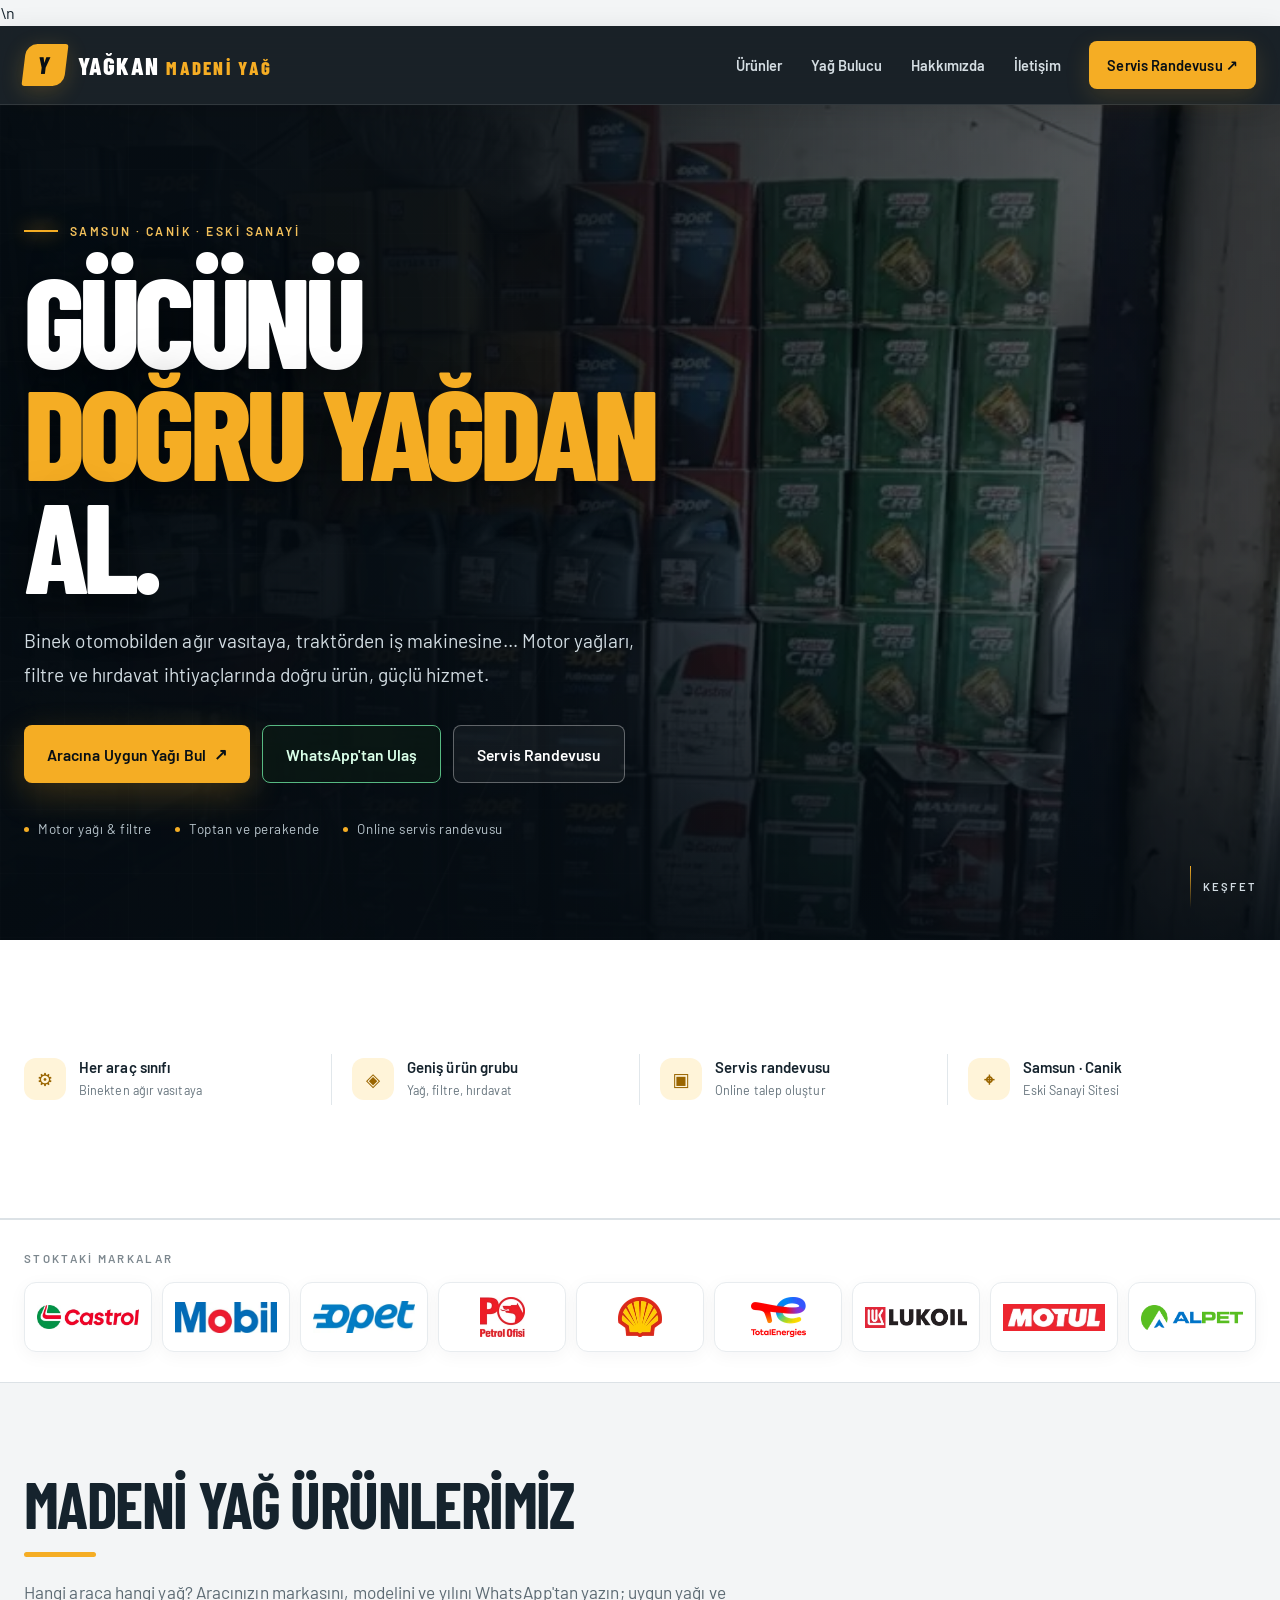
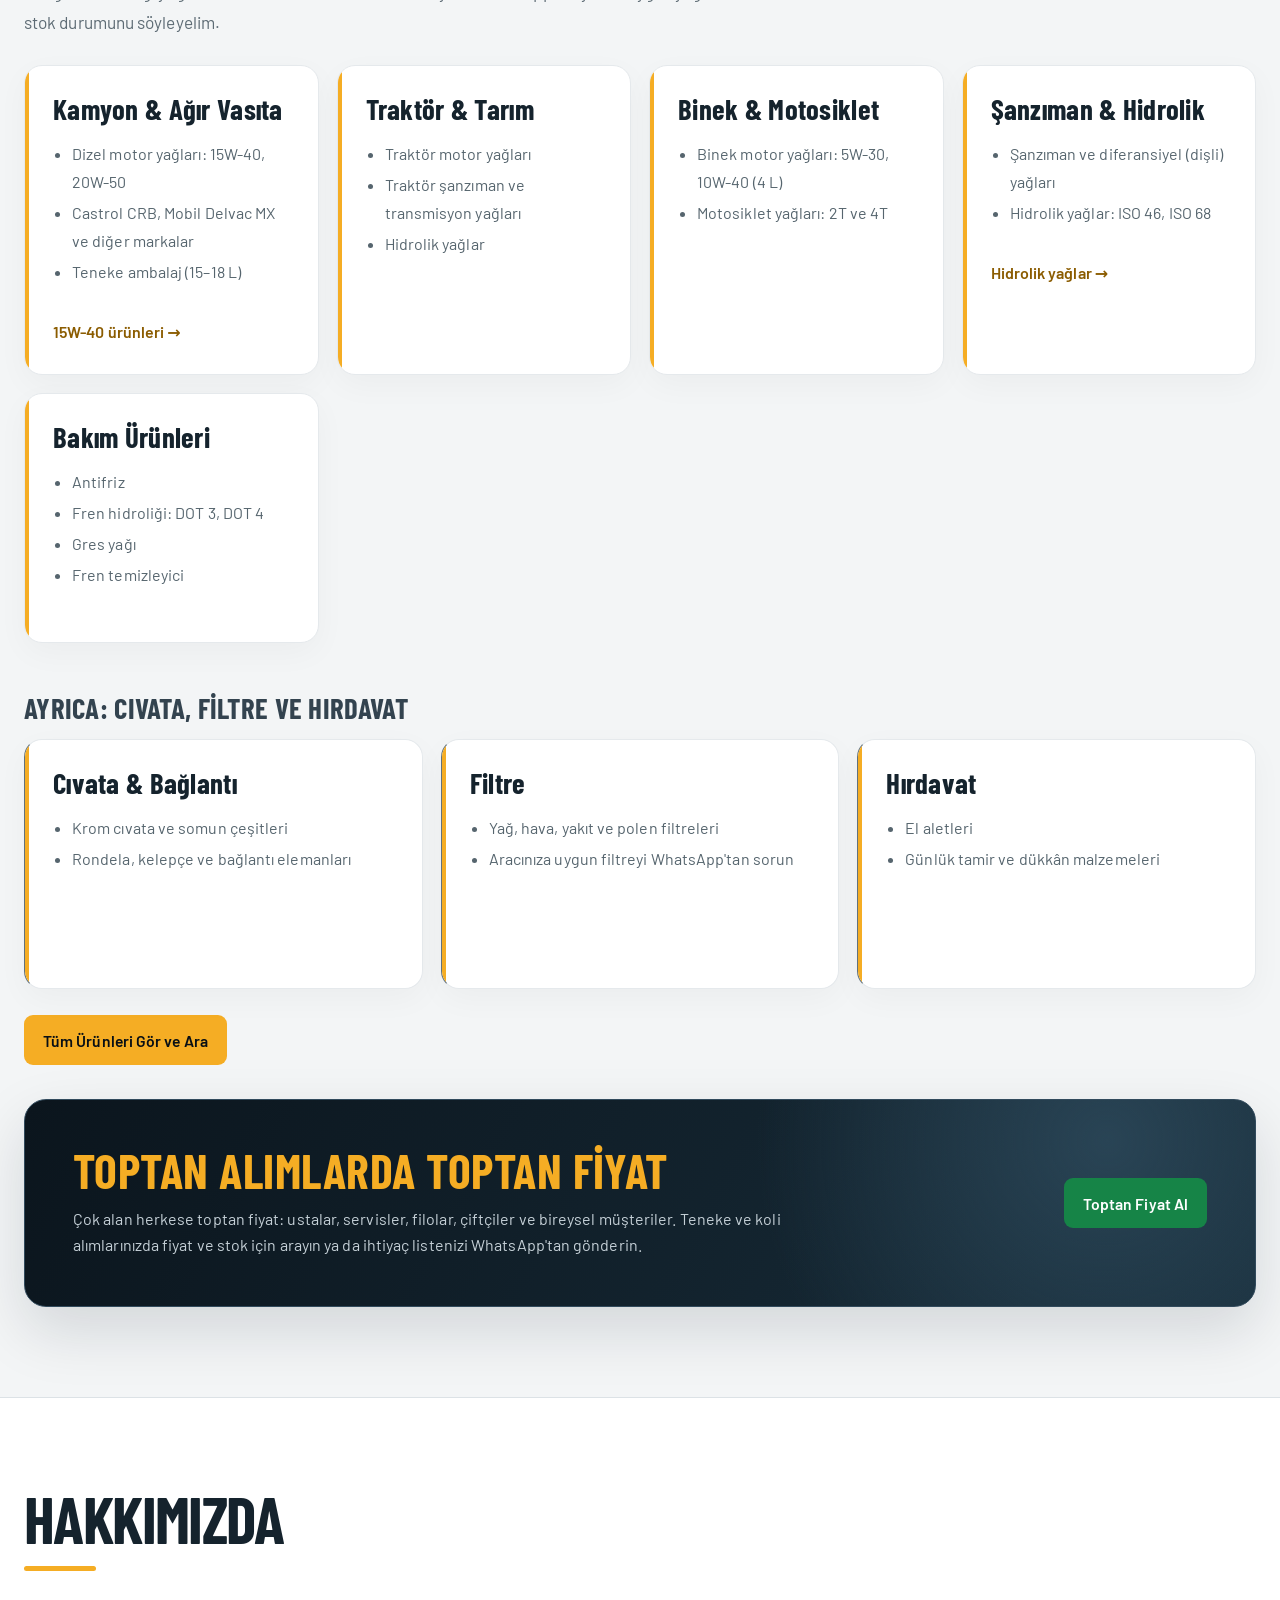
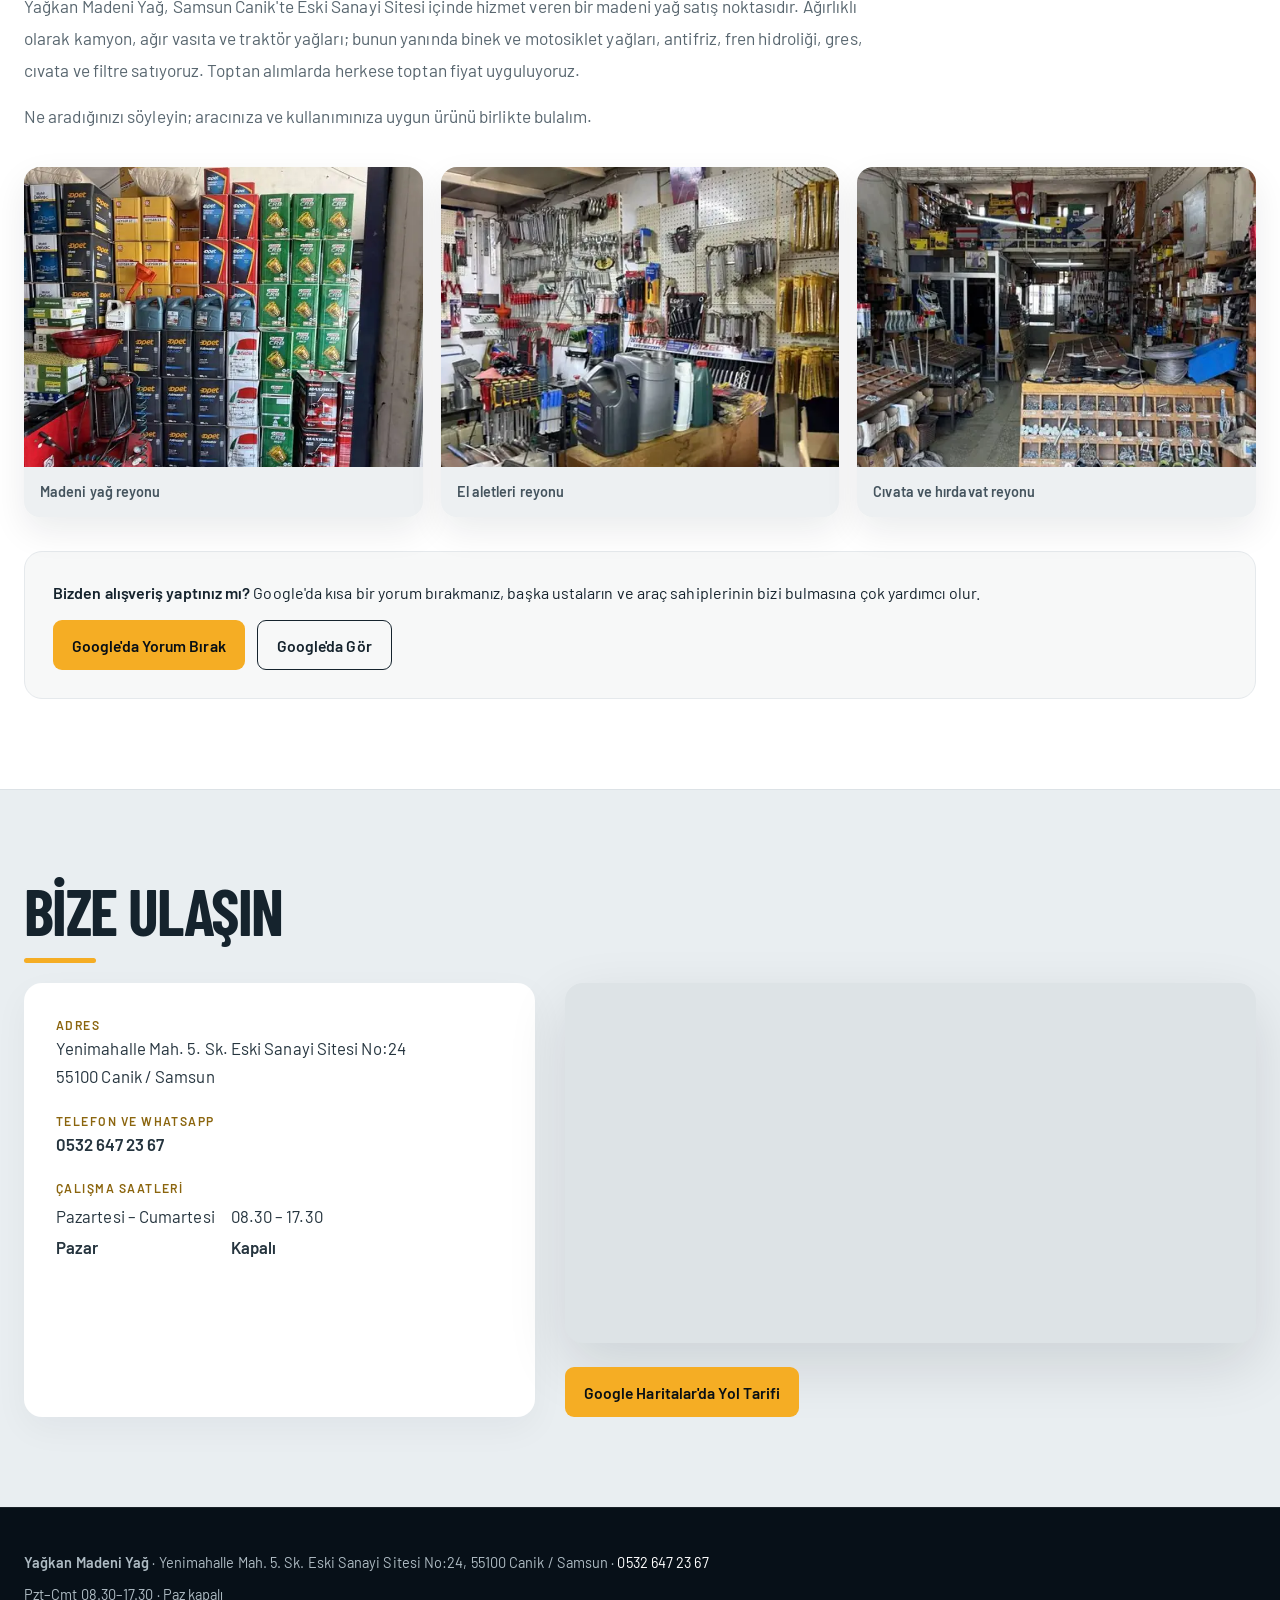
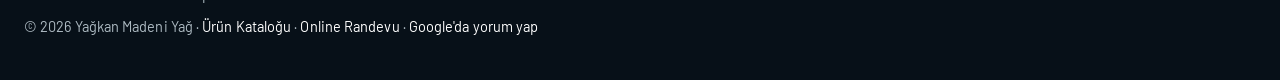
==== index.html @ ff347fe6 "Launch cinematic Yağkan homepage" ====
<!DOCTYPE html>
<html lang="tr">
<head>
<meta charset="utf-8">
<meta name="viewport" content="width=device-width, initial-scale=1">
<meta name="color-scheme" content="light only">
<title>Yağkan Madeni Yağ | Samsun Canik Eski Sanayi – Kamyon, Traktör, Binek Motor Yağı</title>
<meta name="description" content="Yağkan Madeni Yağ: Samsun Canik Eski Sanayi Sitesi'nde kamyon, traktör, binek ve motosiklet motor yağı, şanzıman ve hidrolik yağı, antifriz, gres; cıvata ve filtre. Tel: 0532 647 23 67">
<link rel="canonical" href="https://yagkan.com.tr/">
<meta name="theme-color" content="#14212b">
<link rel="icon" href="/favicon.ico" sizes="any">
<link rel="icon" type="image/png" sizes="32x32" href="/favicon-32.png">
<link rel="apple-touch-icon" href="/apple-touch-icon.png">
<link rel="manifest" href="/site.webmanifest">
<!-- Open Graph / WhatsApp / Facebook -->
<meta property="og:type" content="website">
<meta property="og:locale" content="tr_TR">
<meta property="og:site_name" content="Yağkan Madeni Yağ">
<meta property="og:title" content="Yağkan Madeni Yağ – Samsun Canik Eski Sanayi">
<meta property="og:description" content="Kamyon, traktör, binek ve motosiklet için motor yağı, şanzıman ve hidrolik yağı. Toptan alımlarda toptan fiyat. Stok ve fiyat için arayın veya WhatsApp'tan yazın: 0532 647 23 67">
<meta property="og:url" content="https://yagkan.com.tr/">
<meta property="og:image" content="https://yagkan.com.tr/img/og-yagkan.jpg">
<meta property="og:image:width" content="1200">
<meta property="og:image:height" content="630">
<meta property="og:image:alt" content="Yağkan Madeni Yağ dükkânında yağ reyonu">
<meta name="twitter:card" content="summary_large_image">
<meta name="twitter:title" content="Yağkan Madeni Yağ – Samsun Canik Eski Sanayi">
<meta name="twitter:description" content="Kamyon, traktör, binek ve motosiklet için motor yağı, şanzıman ve hidrolik yağı. Tel: 0532 647 23 67">
<meta name="twitter:image" content="https://yagkan.com.tr/img/og-yagkan.jpg">
<link rel="preload" href="/fonts/barlowcondensed-extrabold.woff2" as="font" type="font/woff2" crossorigin>
<link rel="preload" as="image" href="/img/hero-yag-reyonu-wide-697.webp" imagesrcset="/img/hero-yag-reyonu-wide-400.webp 400w, /img/hero-yag-reyonu-wide-697.webp 697w" imagesizes="100vw" media="(max-width:879px)" fetchpriority="high">
<link rel="stylesheet" href="/assets/site.css?v=20261113-oilnav1">\n<link rel="stylesheet" href="/assets/premium.css?v=20261113-cinema1">
<!-- Cloudflare Web Analytics: Cloudflare panelinden token alıp aşağıdaki satırın yorumunu kaldırın
     (site Cloudflare proxy'si arkasındaysa panelden "otomatik kurulum" da seçilebilir; o zaman bu satıra gerek yok).
<script defer src="https://static.cloudflareinsights.com/beacon.min.js" data-cf-beacon='{"token": "BURAYA_CLOUDFLARE_TOKEN"}'></script>
-->

</head>
<body data-ld>
<a class="skip" href="#urunler">İçeriğe geç</a>

<nav class="site-nav" aria-label="Ana gezinme"><div class="nav-inner"><a class="site-brand" href="/" aria-label="Yağkan ana sayfa"><span class="brand-mark">Y</span><span>YAĞKAN <span> MADENİ YAĞ</span></span></a><button class="nav-toggle" type="button" aria-expanded="false" aria-controls="siteLinks">☰ <span>Menü</span></button><div class="site-links" id="siteLinks"><a href="/#urunler">Ürünler</a><a href="/yag-bulucu.html">Yağ Bulucu</a><a href="/#hakkimizda">Hakkımızda</a><a href="/#iletisim">İletişim</a><a class="nav-cta" href="/randevu.html">Servis Randevusu ↗</a></div></div></nav>

<header class="cinema-hero">
  <div class="cinema-backdrop" aria-hidden="true">
    <img src="/img/hero-yag-reyonu-697.webp" width="697" height="930" alt="" fetchpriority="high">
  </div>
  <div class="cinema-shade" aria-hidden="true"></div>
  <div class="wrap cinema-content">
    <div class="cinema-copy">
      <p class="cinema-overline"><span></span> SAMSUN · CANİK · ESKİ SANAYİ</p>
      <h1>GÜCÜNÜ<br><em>DOĞRU YAĞDAN</em><br>AL.</h1>
      <p class="cinema-lead">Binek otomobilden ağır vasıtaya, traktörden iş makinesine… Motor yağları, filtre ve hırdavat ihtiyaçlarında doğru ürün, güçlü hizmet.</p>
      <div class="cinema-actions">
        <a class="btn btn-call" href="/yag-bulucu.html">Aracına Uygun Yağı Bul <span aria-hidden="true">↗</span></a>
        <a class="btn btn-wa" href="https://wa.me/905326472367?text=Merhaba%2C%20stok%20ve%20fiyat%20bilgisi%20almak%20istiyorum." target="_blank" rel="noopener">WhatsApp'tan Ulaş</a>
        <a class="btn btn-outline" href="/randevu.html">Servis Randevusu</a>
      </div>
      <div class="cinema-meta">
        <span>Motor yağı &amp; filtre</span>
        <span>Toptan ve perakende</span>
        <span>Online servis randevusu</span>
      </div>
    </div>
  </div>
  <a class="cinema-scroll" href="#markalar"><span>KEŞFET</span></a>
</header>
<section class="proof-strip" aria-label="Yağkan hizmet özeti">
  <div class="wrap">
    <div class="proof-item"><span class="proof-icon" aria-hidden="true">⚙</span><div><strong>Her araç sınıfı</strong><small>Binekten ağır vasıtaya</small></div></div>
    <div class="proof-item"><span class="proof-icon" aria-hidden="true">◈</span><div><strong>Geniş ürün grubu</strong><small>Yağ, filtre, hırdavat</small></div></div>
    <div class="proof-item"><span class="proof-icon" aria-hidden="true">▣</span><div><strong>Servis randevusu</strong><small>Online talep oluştur</small></div></div>
    <div class="proof-item"><span class="proof-icon" aria-hidden="true">⌖</span><div><strong>Samsun · Canik</strong><small>Eski Sanayi Sitesi</small></div></div>
  </div>
</section>

<main>


<section class="brands" aria-labelledby="markalar">
  <div class="wrap">
    <h2 id="markalar">Stoktaki markalar</h2>
    <!-- Logo dosyası olmayan markalar yazı olarak gösterilir. -->
    <ul class="brandlist">
      <li><img src="/img/logo-castrol.webp" width="170" height="40" alt="Castrol" loading="lazy"></li>
      <li><img src="/img/logo-mobil.webp" width="131" height="40" alt="Mobil" loading="lazy"></li>
      <li><img src="/img/logo-opet.webp" width="127" height="40" alt="Opet" loading="lazy"></li>
      <li><img src="/img/logo-petrol-ofisi.webp" width="45" height="40" alt="Petrol Ofisi" loading="lazy"></li>
      <li><img src="/img/logo-shell.webp" width="44" height="40" alt="Shell" loading="lazy"></li>
      <li><img src="/img/logo-total.webp" width="55" height="40" alt="TotalEnergies" loading="lazy"></li>
      <li><img src="/img/logo-lukoil.webp" width="196" height="40" alt="Lukoil" loading="lazy"></li>
      <li><img src="/img/logo-motul.webp" width="148" height="40" alt="Motul" loading="lazy"></li>
      <li><img src="/img/logo-alpet.webp" width="166" height="40" alt="Alpet" loading="lazy"></li>
    </ul>
  </div>
</section>

<section id="urunler">
  <div class="wrap">
    <h2>Madeni Yağ Ürünlerimiz</h2>
    <p class="lead">Hangi araca hangi yağ? Aracınızın markasını, modelini ve yılını WhatsApp'tan yazın; uygun yağı ve stok durumunu söyleyelim.</p>
    <div class="cats">
      <div class="cat">
        <h3>Kamyon &amp; Ağır Vasıta</h3>
        <ul>
          <li>Dizel motor yağları: 15W-40, 20W-50</li>
          <li>Castrol CRB, Mobil Delvac MX ve diğer markalar</li>
          <li>Teneke ambalaj (15–18 L)</li>
        </ul>
        <a class="more" href="/urunler.html?q=15W-40">15W-40 ürünleri →</a>
      </div>
      <div class="cat">
        <h3>Traktör &amp; Tarım</h3>
        <ul>
          <li>Traktör motor yağları</li>
          <li>Traktör şanzıman ve transmisyon yağları</li>
          <li>Hidrolik yağlar</li>
        </ul>
      </div>
      <div class="cat">
        <h3>Binek &amp; Motosiklet</h3>
        <ul>
          <li>Binek motor yağları: 5W-30, 10W-40 (4 L)</li>
          <li>Motosiklet yağları: 2T ve 4T</li>
        </ul>
      </div>
      <div class="cat">
        <h3>Şanzıman &amp; Hidrolik</h3>
        <ul>
          <li>Şanzıman ve diferansiyel (dişli) yağları</li>
          <li>Hidrolik yağlar: ISO 46, ISO 68</li>
        </ul>
        <a class="more" href="/urunler.html?q=hidrolik">Hidrolik yağlar →</a>
      </div>
      <div class="cat">
        <h3>Bakım Ürünleri</h3>
        <ul>
          <li>Antifriz</li>
          <li>Fren hidroliği: DOT 3, DOT 4</li>
          <li>Gres yağı</li>
          <li>Fren temizleyici</li>
        </ul>
      </div>
    </div>

    <h3 class="subhead">Ayrıca: cıvata, filtre ve hırdavat</h3>
    <div class="cats">
      <div class="cat minor">
        <h3>Cıvata &amp; Bağlantı</h3>
        <ul>
          <li>Krom cıvata ve somun çeşitleri</li>
          <li>Rondela, kelepçe ve bağlantı elemanları</li>
        </ul>
      </div>
      <div class="cat minor">
        <h3>Filtre</h3>
        <ul>
          <li>Yağ, hava, yakıt ve polen filtreleri</li>
          <li>Aracınıza uygun filtreyi WhatsApp'tan sorun</li>
        </ul>
      </div>
      <div class="cat minor">
        <h3>Hırdavat</h3>
        <ul>
          <li>El aletleri</li>
          <li>Günlük tamir ve dükkân malzemeleri</li>
        </ul>
      </div>
    </div>

    <p style="margin-top:26px"><a class="btn btn-call" href="/urunler.html">Tüm Ürünleri Gör ve Ara</a></p>

    <div class="trade">
      <div>
        <h3>Toptan alımlarda toptan fiyat</h3>
        <p>Çok alan herkese toptan fiyat: ustalar, servisler, filolar, çiftçiler ve bireysel müşteriler. Teneke ve koli alımlarınızda fiyat ve stok için arayın ya da ihtiyaç listenizi WhatsApp'tan gönderin.</p>
        <!-- DOLDURUN (doğruysa açın): ödeme seçenekleri, fatura, teslimat bilgisi. Örnek:
        <p>Kredi kartı geçerlidir · Faturalı satış · Samsun içi teslimat: [ŞARTLARI YAZIN]</p>
        -->
      </div>
      <a class="btn btn-wa" href="https://wa.me/905326472367?text=Merhaba%2C%20toptan%20al%C4%B1m%20i%C3%A7in%20fiyat%20almak%20istiyorum." target="_blank" rel="noopener">Toptan Fiyat Al</a>
    </div>
  </div>
</section>

<section class="trust" id="hakkimizda">
  <div class="wrap">
    <h2>Hakkımızda</h2>
    <div class="about">
      <p>Yağkan Madeni Yağ, Samsun Canik'te Eski Sanayi Sitesi içinde hizmet veren bir madeni yağ satış noktasıdır. Ağırlıklı olarak kamyon, ağır vasıta ve traktör yağları; bunun yanında binek ve motosiklet yağları, antifriz, fren hidroliği, gres, cıvata ve filtre satıyoruz. Toptan alımlarda herkese toptan fiyat uyguluyoruz.</p>
      <p>Ne aradığınızı söyleyin; aracınıza ve kullanımınıza uygun ürünü birlikte bulalım.</p>
      <!-- DOLDURUN (sadece doğru bilgilerle): kaç yıldır faaliyettesiniz, işletme sahibinin adı, bayi/yetkili satıcı olduğunuz markalar (belgeli ise). Örnek:
      <p>[YIL]'dan beri Eski Sanayi'deyiz. İşletme sahibi: [AD SOYAD].</p>
      -->
    </div>

    <div class="gallery">
      <figure>
        <img src="/img/hero-yag-reyonu-480.webp" srcset="/img/hero-yag-reyonu-480.webp 480w, /img/hero-yag-reyonu-697.webp 697w" sizes="(min-width:1080px) 340px, (min-width:760px) 33vw, 100vw" width="480" height="640" alt="Madeni yağ reyonu: teneke ve bidon motor yağları" loading="lazy" decoding="async">
        <figcaption>Madeni yağ reyonu</figcaption>
      </figure>
      <figure>
        <img src="/img/el-aletleri-reyonu-480.webp" srcset="/img/el-aletleri-reyonu-480.webp 480w, /img/el-aletleri-reyonu-697.webp 697w" sizes="(min-width:1080px) 340px, (min-width:760px) 33vw, 100vw" width="480" height="640" alt="El aletleri ve yağ bidonları reyonu" loading="lazy" decoding="async">
        <figcaption>El aletleri reyonu</figcaption>
      </figure>
      <figure>
        <img src="/img/civata-hirdavat-reyonu-480.webp" srcset="/img/civata-hirdavat-reyonu-480.webp 480w, /img/civata-hirdavat-reyonu-697.webp 697w" sizes="(min-width:1080px) 340px, (min-width:760px) 33vw, 100vw" width="480" height="640" alt="Cıvata ve hırdavat reyonu, dükkân içi" loading="lazy" decoding="async">
        <figcaption>Cıvata ve hırdavat reyonu</figcaption>
      </figure>
    </div>

    <div class="reviews">
      <p><strong>Bizden alışveriş yaptınız mı?</strong> Google'da kısa bir yorum bırakmanız, başka ustaların ve araç sahiplerinin bizi bulmasına çok yardımcı olur.</p>
      <div class="actions" style="margin-top:0">
        <a class="btn btn-call" href="https://g.page/r/CW2NRjnnthD6EAE/review" target="_blank" rel="noopener">Google'da Yorum Bırak</a>
        <a class="btn btn-dark" href="https://www.google.com/maps?cid=18019103213323980141" target="_blank" rel="noopener">Google'da Gör</a>
      </div>
    </div>
  </div>
</section>

<section id="iletisim">
  <div class="wrap">
    <h2>Bize Ulaşın</h2>
    <div class="contact">
      <dl class="info">
        <dt>Adres</dt>
        <dd>Yenimahalle Mah. 5. Sk. Eski Sanayi Sitesi No:24<br>55100 Canik / Samsun</dd>
        <dt>Telefon ve WhatsApp</dt>
        <dd><a href="tel:+905326472367">0532 647 23 67</a></dd>
        <dt>Çalışma saatleri</dt>
        <dd>
          <table class="hours"><tbody id="hoursTable"></tbody></table>
          <noscript>Güncel çalışma saatleri için arayın: 0532 647 23 67</noscript>
        </dd>
      </dl>
      <div>
        <div class="mapbox">
          <!-- Google Haritalar'daki işletme kaydının haritası (kayıt kimliği 0x4088775c52de7feb:0xfa10b6e739468d6d).
               İsterseniz Google Haritalar > işletmeniz > Paylaş > "Harita yerleştirin" bölümündeki iframe kodunu buraya yapıştırabilirsiniz. -->
          <iframe title="Yağkan Madeni Yağ konumu (Google Haritalar)" loading="lazy" referrerpolicy="no-referrer-when-downgrade" allowfullscreen
            src="https://www.google.com/maps/embed?pb=!1m18!1m12!1m3!1d1500!2d36.3509397!3d41.2749062!2m3!1f0!2f0!3f0!3m2!1i1024!2i768!4f13.1!3m3!1m2!1s0x4088775c52de7feb%3A0xfa10b6e739468d6d!2s%C3%96zen%20H%C4%B1rdavat%20Madeni%20Ya%C4%9F!5e0!3m2!1str!2str!4v1727900000000!5m2!1str!2str"></iframe>
        </div>
        <p class="actions"><a class="btn btn-call" href="https://www.google.com/maps?cid=18019103213323980141" target="_blank" rel="noopener">Google Haritalar'da Yol Tarifi</a></p>
      </div>
    </div>
  </div>
</section>
</main>

<footer>
  <div class="wrap">
    <p><strong>Yağkan Madeni Yağ</strong> · Yenimahalle Mah. 5. Sk. Eski Sanayi Sitesi No:24, 55100 Canik / Samsun · <a href="tel:+905326472367">0532 647 23 67</a></p>
    <p><span data-hours-short></span></p>
    <p>© <span data-year>2026</span> Yağkan Madeni Yağ · <a href="/urunler.html">Ürün Kataloğu</a> · <a href="/randevu.html">Online Randevu</a> · <a href="https://g.page/r/CW2NRjnnthD6EAE/review" target="_blank" rel="noopener">Google'da yorum yap</a></p>
  </div>
</footer>

<nav class="sticky" aria-label="Hızlı iletişim">
  <a class="c" href="tel:+905326472367">Ara</a>
  <a class="w" href="https://wa.me/905326472367?text=Merhaba%2C%20bilgi%20almak%20istiyorum." target="_blank" rel="noopener">WhatsApp</a>
</nav>

<script src="/assets/site.js?v=20261115" defer></script>
</body>
</html>
---- assets/site.css ----
/* Yağkan Madeni Yağ — ortak stil dosyası */
@font-face{font-family:Barlow;font-weight:400;font-style:normal;font-display:swap;src:url(/fonts/barlow-regular.woff2) format("woff2")}
@font-face{font-family:Barlow;font-weight:600;font-style:normal;font-display:swap;src:url(/fonts/barlow-semibold.woff2) format("woff2")}
@font-face{font-family:"Barlow Condensed";font-weight:700;font-style:normal;font-display:swap;src:url(/fonts/barlowcondensed-bold.woff2) format("woff2")}
@font-face{font-family:"Barlow Condensed";font-weight:800;font-style:normal;font-display:swap;src:url(/fonts/barlowcondensed-extrabold.woff2) format("woff2")}
html{color-scheme:light only}
:root{--ink:#14212b;--steel:#4f5f6a;--line:#d5dbdf;--bg:#f2f4f5;--white:#fff;--amber:#f2a900;--amber-d:#c98900;--wa:#16843f}
*{box-sizing:border-box;margin:0}
html{scroll-behavior:smooth}
body{font-family:Barlow,system-ui,-apple-system,"Segoe UI",sans-serif;color:var(--ink);background:var(--bg);line-height:1.55;font-size:17px}
h1,h2,h3{font-family:"Barlow Condensed",Impact,"Arial Narrow",sans-serif;line-height:1.05;letter-spacing:.01em}
a{color:inherit}
img{max-width:100%;height:auto}
.wrap{max-width:1080px;margin:0 auto;padding:0 20px}
:focus-visible{outline:3px solid var(--amber);outline-offset:3px}
.skip{position:absolute;left:-999px;top:0;background:var(--amber);color:var(--ink);padding:10px 14px;z-index:20}
.skip:focus{left:10px}

/* hero */
.hero{background:var(--ink);color:#fff;padding:44px 0 40px;border-bottom:8px solid var(--amber)}
.hero-grid{display:grid;gap:22px;align-items:center}
@media(min-width:880px){.hero-grid{grid-template-columns:1.25fr .75fr}.hero{padding:56px 0}}
.kicker{display:inline-block;font-weight:600;color:var(--amber);letter-spacing:.06em;text-transform:uppercase;font-size:.9rem;margin-bottom:10px}
.hero h1{font-size:clamp(2.7rem,9vw,5rem);font-weight:800;text-transform:uppercase}
.hero h1 span{color:var(--amber);display:block}
.hero p.sub{margin-top:14px;max-width:36rem;color:#d3dce2;font-size:1.12rem}
.status{display:inline-flex;align-items:center;gap:8px;margin-top:20px;padding:6px 14px;border:1px solid #3a4b58;border-radius:99px;font-weight:600;font-size:.95rem;min-height:36px}
.dot{width:10px;height:10px;border-radius:50%;background:#888;flex:none}
.open .dot{background:#3ddc84}.closed .dot{background:#ff6b5e}
.actions{display:flex;flex-wrap:wrap;gap:12px;margin-top:24px}
.btn{display:inline-flex;align-items:center;justify-content:center;padding:14px 22px;border-radius:6px;font-weight:600;text-decoration:none;font-size:1.05rem;min-height:50px;border:0;cursor:pointer}
.btn-call{background:var(--amber);color:var(--ink)}
.btn-call:hover{background:#ffbe2e}
.btn-wa{background:var(--wa);color:#fff}
.btn-wa:hover{background:#11702f}
.btn-ghost{border:2px solid #6b7d8a;color:#fff}
.btn-ghost:hover{border-color:#fff}
.btn-dark{border:2px solid var(--ink);color:var(--ink);background:transparent}
.hero-photo{margin:0;border:4px solid #26394a;border-radius:6px;overflow:hidden;background:#26394a}
.hero-photo{order:-1}
.hero-photo img{display:block;width:100%;height:auto;aspect-ratio:2/1;object-fit:cover;object-position:50% 40%}
@media(max-width:879px){.hero{padding-top:20px}.hero-photo figcaption{display:none}}
@media(min-width:880px){.hero-photo{order:0}.hero-photo img{aspect-ratio:3/4;max-height:520px}}
.hero-photo figcaption{font-size:.85rem;color:#b8c5ce;padding:6px 10px}

section{padding:52px 0;color:var(--ink)}
h2{font-size:clamp(2rem,6vw,2.8rem);font-weight:700;text-transform:uppercase;margin-bottom:22px}
h2::after{content:"";display:block;width:56px;height:5px;background:var(--amber);margin-top:10px}
.lead{max-width:44rem;color:#33434f;margin-bottom:24px;font-size:1.08rem}

/* brands strip */
.brands{background:var(--white);border-bottom:1px solid var(--line);padding:22px 0}
.brands h2{font-size:1.2rem;color:var(--steel);margin-bottom:12px}
.brands h2::after{display:none}
.brandlist{display:flex;flex-wrap:wrap;gap:10px;list-style:none;padding:0}
.brandlist li{background:#fff;border:1px solid var(--line);padding:10px 18px;border-radius:4px;display:flex;align-items:center;justify-content:center;min-height:62px;min-width:110px;font-family:"Barlow Condensed",sans-serif;font-weight:700;font-size:1.35rem;color:#33434f}
.brandlist img{height:40px;width:auto;display:block}
@media(max-width:600px){.brandlist{display:grid;grid-template-columns:repeat(3,1fr);gap:8px}.brandlist li{min-width:0;min-height:58px;padding:8px}.brandlist img{width:auto;height:auto;max-width:100%;max-height:40px}}

/* products */
.cats{display:grid;gap:16px;grid-template-columns:repeat(auto-fit,minmax(260px,1fr))}
.cat{background:var(--white);border:1px solid var(--line);border-left:6px solid var(--amber);padding:22px;display:flex;flex-direction:column}
.cat.minor{border-left-color:var(--steel)}
.cat h3{font-size:1.7rem;font-weight:700;margin-bottom:8px}
.cat ul{padding-left:18px;color:#3d4d58}
.cat li{margin:3px 0}
.cat .more{margin-top:auto;padding-top:12px;font-weight:600;color:var(--ink)}
.subhead{font-size:1.5rem;margin:34px 0 14px;text-transform:uppercase;color:#33434f}
.trade{margin-top:28px;background:var(--ink);color:#fff;padding:26px;border-radius:6px;display:grid;gap:16px}
@media(min-width:800px){.trade{grid-template-columns:1fr auto;align-items:center}}
.trade h3{font-size:1.9rem;color:var(--amber);text-transform:uppercase}
.trade p{color:#d3dce2;margin-top:6px}

/* about / gallery */
.trust{background:var(--white);border-block:1px solid var(--line)}
.about{max-width:44rem;color:#33434f}
.about p+p{margin-top:12px}
.gallery{display:grid;gap:12px;grid-template-columns:repeat(auto-fit,minmax(220px,1fr));margin-top:26px}
.gallery figure{margin:0;background:#e3e8eb}
.gallery img{width:100%;height:auto;aspect-ratio:3/4;object-fit:cover;display:block}
.gallery figcaption{font-size:.9rem;color:var(--steel);padding:6px 2px}
.reviews{margin-top:30px;padding:22px;background:var(--bg);border:1px solid var(--line)}
.reviews p{margin-bottom:14px}

/* contact */
#iletisim{background:var(--bg)}
.contact{display:grid;gap:26px;grid-template-columns:1fr}
@media(min-width:800px){.contact{grid-template-columns:5fr 6fr}}
.info dt{font-weight:600;color:var(--steel);font-size:.9rem;margin-top:14px}
.info dd{font-size:1.15rem}
.info dd a{font-weight:600}
.hours{border-collapse:collapse;margin-top:2px}
.hours td{padding:2px 16px 2px 0;vertical-align:top}
.hours tr.today td{font-weight:600}
.mapbox{border:1px solid var(--line);background:#dde3e6;min-height:340px}
.mapbox iframe{width:100%;height:100%;min-height:360px;border:0;display:block}

footer{background:var(--ink);color:#b4c2cb;padding:28px 0;font-size:.95rem}
footer a{color:#fff}
footer p+p{margin-top:6px}

/* inner page header */
.top{background:var(--ink);color:#fff;border-bottom:8px solid var(--amber);padding:16px 0}
.top .wrap{display:flex;flex-wrap:wrap;gap:12px;align-items:center;justify-content:space-between}
.top a.home{font-family:"Barlow Condensed",sans-serif;font-weight:800;font-size:1.7rem;text-transform:uppercase;text-decoration:none;line-height:1.05}
.top a.home span{color:var(--amber)}
.top .btn{min-height:44px;padding:10px 18px}
.top .actions{margin:0}

/* katalog */
#katalog{background:var(--bg)}
#katalog h1{font-size:clamp(2.2rem,7vw,3rem);font-weight:700;text-transform:uppercase;margin-bottom:10px}
#katalog h1::after{content:"";display:block;width:56px;height:5px;background:var(--amber);margin-top:10px}
.tools{display:grid;gap:10px;margin-bottom:16px;grid-template-columns:1fr auto;align-items:end}
@media(max-width:640px){.tools{grid-template-columns:1fr}}
.tools input,.filters select,.sort-label select{width:100%;padding:12px 14px;font:inherit;border:1px solid #aab4bb;border-radius:6px;background:var(--white);color:var(--ink);min-height:48px}
.sort-label{font-size:.9rem;font-weight:600;color:var(--steel);display:grid;gap:4px;min-width:220px}
.tabs{display:flex;flex-wrap:wrap;gap:8px;margin-bottom:14px;min-height:44px}
.filterbox{margin-bottom:14px;background:var(--white);border:1px solid var(--line);border-radius:6px}
.filterbox summary{cursor:pointer;padding:12px 14px;font-weight:600;min-height:48px;list-style-position:inside}
.filterbox .filters{padding:0 14px 4px}
.count{min-height:1.6em}
#grid{min-height:100vh}
@media(max-width:700px){.tabs{flex-wrap:nowrap;overflow-x:auto;padding-bottom:4px;-webkit-overflow-scrolling:touch}.tabs button{flex:none}}
.tabs button{font:inherit;font-weight:600;padding:10px 16px;border:2px solid var(--ink);background:var(--white);color:var(--ink);border-radius:99px;cursor:pointer;min-height:44px}
.tabs button[aria-pressed="true"]{background:var(--ink);color:var(--amber)}
.filters{display:grid;gap:10px;grid-template-columns:repeat(auto-fit,minmax(150px,1fr));margin-bottom:12px}
.filters label{font-size:.85rem;font-weight:600;color:var(--steel);display:grid;gap:4px}
.count{color:var(--steel);margin-bottom:14px;font-size:.95rem}
.grid{display:grid;gap:14px;grid-template-columns:repeat(auto-fill,minmax(220px,1fr))}
.card{background:var(--white);border:1px solid var(--line);display:flex;flex-direction:column}
.card.is-out{opacity:.75}
.ph{aspect-ratio:1/1;background:var(--white);display:grid;place-items:center;overflow:hidden;border-bottom:1px solid var(--line)}
.ph img{width:100%;height:100%;object-fit:contain;background:var(--white)}
.ph-fallback{width:100%;height:100%;display:flex;flex-direction:column;align-items:center;justify-content:center;gap:10px;background:linear-gradient(160deg,#1c2e3b,#14212b);color:#fff;text-align:center;padding:14px}
.ph-fallback svg{width:64px;height:64px;color:var(--amber)}
.ph-fallback b{font-family:"Barlow Condensed",sans-serif;font-size:1.6rem;line-height:1.05;text-transform:uppercase}
.ph-fallback small{color:#b8c5ce;font-size:.85rem}
.card .bd{padding:14px;display:flex;flex-direction:column;gap:8px;flex:1}
.card h2{font-size:1.35rem;font-weight:700;text-transform:none;margin:0}
.card h2::after{display:none}
.brand{color:var(--steel);font-size:.95rem}
.tags{display:flex;flex-wrap:wrap;gap:6px}
.tags span{background:var(--bg);border:1px solid var(--line);padding:2px 9px;font-size:.85rem;border-radius:4px}
.price{font-weight:700;font-size:1.2rem}
.price small{font-weight:500;font-size:.8rem;color:var(--steel);margin-left:4px}
.price.ask{font-weight:600;font-size:1rem;color:#33434f}
.out{color:#b0000f;font-weight:600;font-size:.9rem}
.card .btn{margin-top:auto;min-height:44px;padding:10px 14px;font-size:1rem}
.msg{padding:24px;background:var(--white);border:1px dashed var(--steel)}
.skeleton{opacity:.7;animation:pulse 1.4s ease-in-out infinite}
@keyframes pulse{0%,100%{opacity:.6}50%{opacity:1}}

/* mobil sabit arama çubuğu */
.sticky{display:none}
@media(max-width:700px){
  .sticky{display:grid;grid-template-columns:1fr 1fr;position:fixed;left:0;right:0;bottom:0;z-index:10;padding-bottom:env(safe-area-inset-bottom,0)}
  .sticky a{padding:15px;text-align:center;font-weight:600;text-decoration:none;color:#fff}
  .sticky .c{background:var(--ink);color:var(--amber)}
  .sticky .w{background:var(--wa)}
  body{padding-bottom:56px}
}


/* === YAĞKAN / INDUSTRIAL PREMIUM UI 2026 === */
:root{--ink:#0b1722;--steel:#526575;--line:#d8e0e6;--bg:#f3f6f8;--amber:#ffb000;--amber-d:#dc8e00;--wa:#168447;--blue:#75c7e8}
body{background:#f3f6f8;color:#101e2a;font-size:17px}
.site-nav{position:relative;z-index:5;background:#08131d;color:#fff;border-bottom:1px solid rgba(255,255,255,.12)}
.site-nav>.wrap{min-height:78px;display:flex;align-items:center;justify-content:space-between;gap:22px}
.brandmark{display:flex;align-items:center;gap:11px;text-decoration:none;color:#fff;font-family:"Barlow Condensed",sans-serif;font-size:1.7rem;font-weight:800;letter-spacing:.06em;line-height:.9}
.brandmark-icon{display:grid;place-items:center;width:42px;height:42px;background:var(--amber);color:#0b1722;border-radius:9px;font-size:1.8rem;transform:skew(-7deg)}
.brandmark small{display:block;color:#9fb0bd;font:600 .62rem Barlow,sans-serif;letter-spacing:.16em;margin-top:6px}
.site-nav nav{display:flex;align-items:center;gap:26px}
.site-nav nav a{font-weight:600;color:#d7e0e7;text-decoration:none;font-size:.96rem;transition:color .2s}
.site-nav nav a:hover{color:var(--amber)}
.site-nav nav .nav-cta{background:var(--amber);color:#0b1722;padding:12px 17px;border-radius:5px;font-weight:700}
.site-nav nav .nav-cta b{margin-left:8px;font-size:1.1rem}
.hero{position:relative;overflow:hidden;background:radial-gradient(ellipse at 75% 25%,#233d50 0,#101f2b 38%,#08131d 78%);padding:70px 0 68px;border-bottom:0}
.hero:after{content:"";position:absolute;inset:0;pointer-events:none;opacity:.12;background-image:linear-gradient(rgba(255,255,255,.1) 1px,transparent 1px),linear-gradient(90deg,rgba(255,255,255,.1) 1px,transparent 1px);background-size:44px 44px;mask-image:linear-gradient(90deg,transparent,#000)}
.hero-grid{position:relative;z-index:1;grid-template-columns:1.1fr .9fr;gap:clamp(28px,5vw,70px)}
.hero .kicker{display:inline-flex;align-items:center;gap:9px;color:#ffd16b;background:rgba(255,176,0,.1);border:1px solid rgba(255,176,0,.28);border-radius:3px;padding:8px 12px;font-size:.76rem;letter-spacing:.14em}
.hero .kicker:before{content:"";width:7px;height:7px;border-radius:50%;background:var(--amber);box-shadow:0 0 14px var(--amber)}
.hero h1{font-size:clamp(3.8rem,8vw,6.6rem);letter-spacing:-.035em;line-height:.88;margin:14px 0 22px}
.hero h1 span{color:var(--amber);margin-top:10px}
.hero p.sub{font-size:clamp(1.08rem,1.7vw,1.25rem);line-height:1.65;color:#c4d0d9;max-width:540px}
.hero .status{border-radius:4px;background:rgba(255,255,255,.06);border-color:rgba(255,255,255,.18);color:#e4edf2}
.hero .actions{gap:10px;margin-top:28px}
.hero .btn{border-radius:4px;padding:15px 19px;min-height:54px;font-size:1rem}
.hero .btn-call{box-shadow:0 8px 24px rgba(255,176,0,.18)}
.hero .btn-ghost{border-color:#627888}
.hero-photo{position:relative;border:1px solid rgba(255,255,255,.22);border-radius:8px;padding:8px;background:rgba(255,255,255,.06);box-shadow:0 30px 80px rgba(0,0,0,.35)}
.hero-photo img{border-radius:4px;aspect-ratio:4/5;object-position:center;max-height:570px}
.hero-photo figcaption{padding:11px 7px 4px;color:#c3d0d9;letter-spacing:.04em}
.proof-strip{background:#fff;border-bottom:1px solid #dfe5e9;box-shadow:0 8px 28px rgba(10,25,38,.04)}
.proof-strip .wrap{display:grid;grid-template-columns:repeat(4,1fr);padding-top:22px;padding-bottom:22px}
.proof-strip .wrap>div{display:flex;align-items:center;gap:13px;padding:4px 20px;border-right:1px solid #e1e7eb}
.proof-strip .wrap>div:first-child{padding-left:0}
.proof-strip .wrap>div:last-child{border:0}
.proof-strip b{font:800 1.6rem "Barlow Condensed",sans-serif;color:#d58e00}
.proof-strip span{font-weight:700;line-height:1.2}
.proof-strip small{display:block;font-size:.8rem;color:#71808c;font-weight:400;margin-top:4px}
section{padding:68px 0}
h2{letter-spacing:.015em;font-size:clamp(2.2rem,5vw,3.1rem)}
h2::after{width:70px;height:5px}
.brands{padding:28px 0}
.brands h2{font-size:1.12rem;letter-spacing:.12em;text-transform:uppercase}
.brandlist{gap:12px}
.brandlist li{border-radius:6px;box-shadow:0 3px 12px rgba(10,25,38,.035);transition:transform .2s,border-color .2s}
.brandlist li:hover{transform:translateY(-3px);border-color:#b8c5ce}
.cat{border:1px solid #e0e6eb;border-left:4px solid var(--amber);border-radius:8px;padding:25px;box-shadow:0 8px 24px rgba(13,31,45,.045);transition:transform .2s,box-shadow .2s}
.cat:hover{transform:translateY(-4px);box-shadow:0 16px 34px rgba(13,31,45,.09)}
.cat h3{font-size:1.85rem}
.trade{border-radius:9px;padding:32px;background:linear-gradient(115deg,#0b1722,#1b3446);border:1px solid #314a5c;box-shadow:0 18px 42px rgba(10,25,38,.14)}
.trust{background:#fff}
.gallery{gap:16px}
.gallery figure{border-radius:8px;overflow:hidden;background:#eef2f4}
.gallery img{transition:transform .45s}
.gallery figure:hover img{transform:scale(1.035)}
.reviews{border-radius:8px;background:#f4f7f9;padding:28px}
#iletisim{background:#eaf0f4}
.mapbox{border-radius:8px;overflow:hidden;box-shadow:0 12px 30px rgba(13,31,45,.08)}
footer{background:#07121b;border-top:4px solid var(--amber)}
.btn{transition:transform .18s,filter .18s,box-shadow .18s}
.btn:hover{transform:translateY(-2px);filter:brightness(1.04)}
.top{background:#08131d}
.top .btn{border-radius:4px}
.booking-page{background:linear-gradient(180deg,#eaf0f4,#f5f7f9)}
.booking-panel{border:1px solid #dce4e9;border-radius:12px;box-shadow:0 20px 55px rgba(11,23,34,.1)}
.booking-panel input:not([type=checkbox]),.booking-panel select,.booking-panel textarea{border-radius:6px;min-height:50px;border-color:#c7d2da}
.booking-panel input:focus,.booking-panel select:focus,.booking-panel textarea:focus{outline:3px solid rgba(255,176,0,.25);border-color:#d99500}
.booking-panel button{border-radius:5px}
.sticky{box-shadow:0 -8px 26px rgba(5,15,23,.12)}
@media(max-width:879px){
 .site-nav>.wrap{min-height:68px}
 .site-nav nav{gap:12px}
 .site-nav nav a:not(.nav-cta){display:none}
 .site-nav nav .nav-cta{padding:11px 12px;font-size:.88rem}
 .hero{padding:30px 0 38px}
 .hero-grid{grid-template-columns:1fr;gap:24px}
 .hero-photo{order:-1;max-width:100%}
 .hero-photo img{aspect-ratio:16/9;max-height:300px}
 .hero h1{font-size:clamp(3.4rem,15vw,5.4rem)}
 .hero .actions .btn{flex:1 1 45%}
 .proof-strip .wrap{grid-template-columns:repeat(2,1fr);gap:16px 0}
 .proof-strip .wrap>div{padding:6px 12px;border-right:0}
 .proof-strip .wrap>div:nth-child(odd){padding-left:0}
}
@media(max-width:560px){
 .site-nav .wrap{padding-inline:16px}
 .brandmark{font-size:1.48rem}
 .brandmark-icon{width:38px;height:38px}
 .hero .actions{display:grid;grid-template-columns:1fr 1fr}
 .hero .actions .btn{padding:12px 9px;font-size:.9rem;min-height:50px}
 .proof-strip .wrap{padding-inline:16px}
 .proof-strip .wrap>div{gap:9px}
 .proof-strip b{font-size:1.3rem}
 section{padding:52px 0}
}
@media(prefers-reduced-motion:reduce){*,*::before,*::after{scroll-behavior:auto!important;transition:none!important;animation:none!important}}


/* ===== YAĞKAN EXPERIENCE LAYER: premium, fast, accessible ===== */
:root{--ink:#101a23;--amber:#ffb400;--amber-d:#d99100;--paper:#f4f6f7;--steel:#61717c;--line:#dce2e6;--radius:16px;--shadow:0 18px 55px rgba(13,27,38,.11)}
body{background:var(--paper);letter-spacing:.005em}
.wrap{max-width:1200px}
.site-nav{position:sticky;top:0;z-index:50;background:rgba(13,24,33,.94);backdrop-filter:blur(14px);border-bottom:1px solid rgba(255,255,255,.1);color:#fff}
.site-nav .nav-inner{max-width:1200px;min-height:76px;margin:auto;padding:0 24px;display:flex;align-items:center;justify-content:space-between;gap:24px}
.site-brand{display:flex;align-items:center;gap:11px;text-decoration:none;font-family:"Barlow Condensed",sans-serif;font-size:1.65rem;font-weight:800;letter-spacing:.02em;text-transform:uppercase;white-space:nowrap}
.site-brand .brand-mark{width:38px;height:38px;display:grid;place-items:center;background:var(--amber);color:#111b24;border-radius:10px;font-size:1.25rem;transform:skew(-7deg)}
.site-brand span:last-child{color:var(--amber)}
.site-links{display:flex;align-items:center;gap:26px}
.site-links a{font-size:.96rem;font-weight:600;color:#d9e1e6;text-decoration:none;transition:color .2s}
.site-links a:hover,.site-links a[aria-current=page]{color:var(--amber)}
.site-links .nav-cta{padding:12px 18px;background:var(--amber);color:#111b24;border-radius:9px}
.site-links .nav-cta:hover{background:#ffd064;color:#111b24}
.nav-toggle{display:none;background:transparent;border:1px solid #53616b;color:#fff;border-radius:9px;padding:9px 12px;font:inherit;font-weight:700}
.hero{position:relative;isolation:isolate;overflow:hidden;padding:74px 0 68px;border:0;background:radial-gradient(ellipse at 82% 45%,rgba(255,180,0,.16),transparent 34%),linear-gradient(125deg,#0d1821 0%,#172a38 60%,#101a23 100%)}
.hero:before{content:"";position:absolute;inset:0;z-index:-1;opacity:.18;background-image:linear-gradient(rgba(255,255,255,.07) 1px,transparent 1px),linear-gradient(90deg,rgba(255,255,255,.07) 1px,transparent 1px);background-size:42px 42px;mask-image:linear-gradient(90deg,black,transparent)}
.hero-grid{gap:clamp(30px,5vw,76px)}
.hero h1{font-size:clamp(3.5rem,8vw,7.1rem);letter-spacing:-.035em;line-height:.9}
.hero h1 span{margin-top:10px;color:var(--amber)}
.hero p.sub{font-size:clamp(1.05rem,1.5vw,1.25rem);line-height:1.65;max-width:560px}
.hero-photo{border:1px solid rgba(255,255,255,.25);border-radius:20px;box-shadow:0 28px 80px rgba(0,0,0,.4);transform:rotate(1.2deg)}
.hero-photo img{aspect-ratio:4/5;object-fit:cover}
.kicker{letter-spacing:.15em;font-size:.78rem}
.status{border-color:rgba(255,255,255,.2);background:rgba(255,255,255,.06)}
.btn{border-radius:10px;min-height:52px;padding:14px 21px;transition:transform .2s,box-shadow .2s,background .2s}
.btn:hover{transform:translateY(-3px);box-shadow:0 10px 24px rgba(0,0,0,.18)}
.btn-call{background:var(--amber);color:#121c24}
.btn-call:hover{background:#ffd064}
.btn-ghost{border-color:rgba(255,255,255,.38)}
section{padding:clamp(58px,7vw,100px) 0}
section h2{font-size:clamp(2.5rem,5vw,4rem);letter-spacing:-.02em;margin-bottom:18px}
section h2:after{width:76px;height:6px;border-radius:4px;margin-top:16px}
.lead{font-size:1.13rem;line-height:1.7;color:#53636e}
.brands{padding:30px 0;background:#fff}
.brands h2{font-family:Barlow,sans-serif;font-size:.78rem;letter-spacing:.16em;text-transform:uppercase}
.brandlist{gap:12px}
.brandlist li{border-radius:12px;min-height:76px;box-shadow:0 4px 18px rgba(13,27,38,.045);transition:transform .2s,border-color .2s}
.brandlist li:hover{transform:translateY(-4px);border-color:var(--amber)}
.cats{gap:18px;grid-template-columns:repeat(auto-fit,minmax(min(100%,270px),1fr))}
.cat{position:relative;overflow:hidden;min-height:230px;padding:28px;border:1px solid #e1e6e9;border-left:0;border-radius:var(--radius);box-shadow:0 8px 26px rgba(13,27,38,.045);transition:transform .24s,box-shadow .24s,border-color .24s}
.cat:before{content:"";position:absolute;left:0;top:0;bottom:0;width:5px;background:var(--amber)}
.cat:hover{transform:translateY(-7px);box-shadow:var(--shadow);border-color:#cbd4da}
.cat h3{font-size:1.9rem;margin-bottom:14px}
.cat ul{line-height:1.75}
.cat .more{display:inline-flex;margin-top:20px;color:#8b5c00;text-decoration:none}
.subhead{font-size:2rem;margin-top:52px}
.trade{border-radius:20px;padding:clamp(26px,4vw,46px);background:linear-gradient(120deg,#101a23,#203746);box-shadow:var(--shadow)}
.trade h3{font-size:clamp(2rem,4vw,3rem)}
.trust{background:#fff}
.about{font-size:1.08rem;line-height:1.8}
.gallery{gap:18px}
.gallery figure{overflow:hidden;border-radius:16px;background:#edf0f2;box-shadow:0 10px 30px rgba(13,27,38,.08)}
.gallery img{aspect-ratio:4/3;transition:transform .55s}
.gallery figure:hover img{transform:scale(1.045)}
.gallery figcaption{padding:12px 16px;font-weight:600}
.reviews{border-radius:16px;padding:28px}
#iletisim{background:#e9eef1}
.contact{gap:40px}
.info{background:#fff;border-radius:18px;padding:30px;box-shadow:0 8px 28px rgba(13,27,38,.06)}
.mapbox{overflow:hidden;border:0;border-radius:18px;box-shadow:var(--shadow)}
footer{padding:42px 0;background:#0b141b}
.sticky{z-index:60}
.booking-page{background:linear-gradient(180deg,#e9eef1,#f7f8f9)}
.booking-panel{border:1px solid #e2e7ea;border-radius:20px;box-shadow:0 20px 60px rgba(13,27,38,.1)}
.booking-panel input:not([type=checkbox]),.booking-panel select,.booking-panel textarea{border-radius:10px;min-height:48px}
.booking-panel input:focus,.booking-panel select:focus,.booking-panel textarea:focus{outline:3px solid rgba(255,180,0,.25);border-color:#d99100}
.reveal-ready .reveal{opacity:0;transform:translateY(22px);transition:opacity .65s ease,transform .65s cubic-bezier(.2,.7,.2,1)}
.reveal-ready .reveal.is-visible{opacity:1;transform:none}
.back-top{position:fixed;right:22px;bottom:86px;z-index:45;width:46px;height:46px;border:0;border-radius:50%;background:var(--amber);color:#111b24;font-size:1.25rem;font-weight:800;box-shadow:0 8px 24px #0003;opacity:0;pointer-events:none;transform:translateY(8px);transition:.2s}
.back-top.is-visible{opacity:1;pointer-events:auto;transform:none}
@media(max-width:760px){
 .site-nav .nav-inner{min-height:66px;padding:0 18px}
 .nav-toggle{display:block}
 .site-links{display:none;position:absolute;left:0;right:0;top:100%;padding:14px 20px 20px;background:#101a23;border-top:1px solid #ffffff1c;box-shadow:0 16px 24px #0003;flex-direction:column;align-items:stretch;gap:0}
 .site-links.is-open{display:flex}
 .site-links a{padding:13px 8px;border-bottom:1px solid #ffffff12}
 .site-links .nav-cta{text-align:center;margin-top:12px;border:0}
 .hero{padding:38px 0 44px}
 .hero-grid{gap:28px}
 .hero-photo{transform:none;order:0}
 .hero-photo img{aspect-ratio:16/9}
 .hero h1{font-size:clamp(3.3rem,16vw,5.4rem)}
 .hero .actions .btn{flex:1 1 100%}
 .brandlist{grid-template-columns:repeat(3,minmax(0,1fr))}
 .cat{min-height:0}
 .info{padding:22px}
}
@media(prefers-reduced-motion:reduce){*,*:before,*:after{scroll-behavior:auto!important;animation-duration:.01ms!important;transition-duration:.01ms!important}.reveal-ready .reveal{opacity:1;transform:none}}

/* Native, script-independent responsive navigation */
.site-menu{position:relative}
.site-menu>.nav-toggle{list-style:none;cursor:pointer;user-select:none}
.site-menu>.nav-toggle::-webkit-details-marker{display:none}
.site-menu>.nav-toggle::marker{content:""}
.site-menu[open]>.nav-toggle{border-color:var(--amber);color:var(--amber)}
@media(max-width:760px){
 .site-menu{margin-left:auto}
 .site-menu>.site-links{display:flex;position:absolute;right:0;top:calc(100% + 14px);width:min(88vw,340px);padding:14px 18px 18px;background:#101a23;border:1px solid #ffffff20;border-radius:14px;box-shadow:0 18px 36px #0005;flex-direction:column;align-items:stretch;gap:0}
 .site-menu>.site-links a{padding:14px 8px;border-bottom:1px solid #ffffff16}
 .site-menu>.site-links .nav-cta{text-align:center;margin-top:12px;border:0}
}
@media(min-width:761px){.site-menu>.nav-toggle{display:none}}

/* Ensure closed native details menus stay hidden despite the flex layout. */
@media(max-width:760px){.site-menu:not([open])>.site-links{display:none!important}.site-menu[open]>.site-links{display:flex!important}}



/* Responsive hamburger navigation */
.site-nav .nav-inner{position:relative}
.nav-toggle{display:none;align-items:center;gap:8px;background:transparent;border:1px solid #53616b;color:#fff;border-radius:8px;padding:10px 13px;font:600 .95rem Barlow,sans-serif;cursor:pointer}
.nav-toggle:hover,.nav-toggle:focus-visible{border-color:var(--amber);color:var(--amber)}
@media(max-width:760px){
 .site-nav .nav-inner{min-height:68px;padding:10px 16px;display:flex;flex-wrap:wrap;gap:10px}
 .site-brand{font-size:1.35rem}
 .nav-toggle{display:inline-flex;margin-left:auto}
 .site-links{display:none;position:absolute;left:12px;right:12px;top:calc(100% + 1px);z-index:100;padding:10px 16px 16px;background:#0b1722;border:1px solid #ffffff20;border-radius:0 0 12px 12px;box-shadow:0 18px 34px #0005;flex-direction:column;align-items:stretch;gap:0}
 .site-links.is-open{display:flex}
 .site-links a{padding:13px 8px;border-bottom:1px solid #ffffff16}
 .site-links .nav-cta{text-align:center;margin-top:12px;border:0}
}
---- assets/premium.css ----
/* YAĞKAN — CINEMATIC BRAND SYSTEM */
:root{--night:#080f15;--night-2:#101d27;--ink:#15232d;--paper:#f3f5f6;--muted:#64727b;--line:#dce2e6;--gold:#f5ad24;--gold-light:#ffd06a;--radius:18px;--shadow:0 22px 60px rgba(7,18,27,.12)}
html{scroll-behavior:smooth;scroll-padding-top:92px}
body{font-family:Barlow,system-ui,sans-serif;background:var(--paper);color:var(--ink);font-size:16px;line-height:1.65}
.wrap{width:min(1240px,100% - 48px);max-width:1240px;margin-inline:auto;padding:0}
h1,h2,h3{font-family:"Barlow Condensed",Impact,sans-serif}
a{text-underline-offset:4px}
::selection{background:var(--gold);color:var(--night)}
.site-nav{position:sticky;top:0;z-index:100;background:rgba(7,15,21,.92);backdrop-filter:blur(18px);-webkit-backdrop-filter:blur(18px);border-bottom:1px solid rgba(255,255,255,.1);box-shadow:0 8px 30px rgba(0,0,0,.12)}
.site-nav .nav-inner{width:min(1320px,100% - 48px);max-width:1320px;min-height:78px;margin:auto;padding:0;display:flex;align-items:center;justify-content:space-between;gap:24px;position:relative}
.site-brand{display:flex;align-items:center;gap:12px;color:#fff;text-decoration:none;font:800 1.55rem/.9 "Barlow Condensed",sans-serif;letter-spacing:.06em}
.site-brand .brand-mark{width:42px;height:42px;display:grid;place-items:center;background:var(--gold);color:var(--night);border-radius:11px 3px 11px 3px;font-size:1.5rem;box-shadow:0 5px 22px #f5ad2433}
.site-brand span:last-child{color:#fff}
.site-brand span:last-child span{color:var(--gold);font-size:.76em;letter-spacing:.12em}
.site-links{display:flex;align-items:center;gap:clamp(14px,2.2vw,30px)}
.site-links a{color:#d4dde2;text-decoration:none;font-size:.91rem;font-weight:600;transition:color .2s ease}
.site-links a:hover,.site-links a[aria-current=page]{color:var(--gold)}
.site-links .nav-cta{padding:12px 18px;background:var(--gold);color:var(--night);border-radius:8px;font-weight:800;box-shadow:0 8px 24px #f5ad2425}
.site-links .nav-cta:hover{background:var(--gold-light);color:var(--night)}
.nav-toggle{display:none;align-items:center;gap:8px;background:transparent;border:1px solid #ffffff35;color:#fff;border-radius:9px;padding:10px 13px;font:600 .95rem Barlow,sans-serif;cursor:pointer}
.cinema-hero{min-height:min(850px,calc(100svh - 78px));min-height:min(850px,calc(100vh - 78px));position:relative;isolation:isolate;overflow:hidden;display:flex;align-items:center;color:#fff;background:var(--night);padding:clamp(74px,9vw,132px) 0 100px}
.cinema-backdrop{position:absolute;inset:0;z-index:-3;overflow:hidden}
.cinema-backdrop img{position:absolute;inset:0;width:100%;height:100%;object-fit:cover;object-position:center 44%;opacity:.63;filter:saturate(.68) contrast(1.08);animation:cinema-drift 22s ease-in-out infinite alternate}
.cinema-shade{position:absolute;inset:0;z-index:-2;background:linear-gradient(90deg,rgba(5,12,18,.98) 0%,rgba(5,12,18,.91) 34%,rgba(5,12,18,.58) 66%,rgba(5,12,18,.35) 100%),linear-gradient(0deg,rgba(5,12,18,.86),transparent 44%,rgba(5,12,18,.18))}
.cinema-hero:before{content:"";position:absolute;inset:0;z-index:-1;pointer-events:none;opacity:.18;background-image:linear-gradient(115deg,transparent 0 48%,rgba(255,255,255,.12) 48.1%,transparent 48.3%),linear-gradient(rgba(255,255,255,.06) 1px,transparent 1px),linear-gradient(90deg,rgba(255,255,255,.06) 1px,transparent 1px);background-size:auto,64px 64px,64px 64px;mask-image:linear-gradient(90deg,#000,transparent 92%)}
.cinema-content{position:relative;z-index:1}
.cinema-copy{max-width:850px}
.cinema-overline{display:flex;align-items:center;gap:12px;color:#f7c45d;font-size:.76rem;font-weight:800;letter-spacing:.2em;text-transform:uppercase;margin-bottom:28px}
.cinema-overline span{width:34px;height:2px;background:var(--gold);box-shadow:0 0 18px var(--gold)}
.cinema-copy h1{font-size:clamp(4.1rem,10vw,9.2rem);font-weight:800;line-height:.78;letter-spacing:-.045em;text-transform:uppercase;text-shadow:0 10px 50px #0008}
.cinema-copy h1 em{display:inline-block;color:var(--gold);font-style:normal;margin:13px 0}
.cinema-lead{max-width:610px;margin-top:30px;color:#d2dce2;font-size:clamp(1.04rem,1.5vw,1.22rem);line-height:1.75}
.cinema-actions{display:flex;flex-wrap:wrap;gap:12px;margin-top:34px}
.cinema-actions .btn{min-height:58px;padding:15px 23px;border-radius:8px;font-size:.98rem}
.cinema-actions .btn-call{background:var(--gold);color:var(--night);box-shadow:0 12px 35px #f5ad2435}
.cinema-actions .btn-call:hover{background:var(--gold-light)}
.cinema-actions .btn-wa{background:rgba(10,25,20,.72);border:1px solid #57b982;color:#d9ffe8}
.cinema-actions .btn-outline{border:1px solid #ffffff55;background:#ffffff0c;color:#fff}
.cinema-meta{display:flex;flex-wrap:wrap;gap:10px 24px;margin-top:35px;color:#b8c5cc;font-size:.84rem;letter-spacing:.04em}
.cinema-meta span{display:inline-flex;align-items:center;gap:9px}
.cinema-meta span:before{content:"";width:5px;height:5px;border-radius:50%;background:var(--gold)}
.cinema-scroll{position:absolute;right:max(24px,calc((100vw - 1240px)/2));bottom:32px;display:flex;align-items:center;gap:12px;color:#d2dce2;text-decoration:none;font-size:.7rem;font-weight:800;letter-spacing:.2em}
.cinema-scroll:before{content:"";height:42px;width:1px;background:linear-gradient(var(--gold),transparent)}
.proof-strip{background:#fff;border-bottom:1px solid var(--line);box-shadow:0 14px 40px #0c1a2510}
.proof-strip .wrap{display:grid;grid-template-columns:repeat(4,1fr);padding-block:24px}
.proof-strip .proof-item{display:flex;align-items:center;gap:14px;padding:4px 24px;border-right:1px solid var(--line)}
.proof-strip .proof-item:first-child{padding-left:0}.proof-strip .proof-item:last-child{border:0}
.proof-icon{width:42px;height:42px;flex:none;display:grid;place-items:center;border-radius:12px;background:#fff4d9;color:#9a6500;font-size:1.15rem}
.proof-item strong{display:block;font-size:.94rem;line-height:1.2}.proof-item small{display:block;margin-top:4px;color:var(--muted);font-size:.78rem}
section{padding:clamp(58px,7vw,96px) 0}
section h2{font-size:clamp(2.45rem,5vw,4rem);letter-spacing:-.025em;line-height:.98;margin-bottom:20px}
section h2:after{width:72px;height:5px;border-radius:5px;background:var(--gold);margin-top:16px}
.lead{max-width:720px;color:#5d6b74;font-size:1.08rem;line-height:1.75;margin-bottom:28px}
.brands{padding:30px 0;background:#fff;border-block:1px solid var(--line)}
.brands h2{font:800 .72rem/1.4 Barlow,sans-serif;letter-spacing:.2em;color:#7c878e;margin-bottom:16px}
.brands h2:after{display:none}
.brandlist{display:grid;grid-template-columns:repeat(9,minmax(0,1fr));gap:10px;list-style:none;padding:0}
.brandlist li{min-width:0;min-height:70px;display:grid;place-items:center;padding:10px 12px;background:#fff;border:1px solid #e8ecef;border-radius:12px;transition:border-color .2s,transform .2s}
.brandlist li:hover{transform:translateY(-3px);border-color:#e7b94e}
.brandlist img{display:block;width:auto;max-width:100%;height:auto;max-height:40px;object-fit:contain}
.cats{display:grid;grid-template-columns:repeat(auto-fit,minmax(min(100%,260px),1fr));gap:18px}
.cat{position:relative;min-height:250px;padding:28px;background:#fff;border:1px solid #e5e9ec;border-radius:var(--radius);box-shadow:0 10px 32px #0c1a2509;transition:transform .25s,box-shadow .25s,border-color .25s;overflow:hidden}
.cat:before{content:"";position:absolute;inset:0 auto 0 0;width:4px;background:var(--gold)}
.cat:hover{transform:translateY(-6px);box-shadow:var(--shadow);border-color:#d3dce1}
.cat h3{font-size:1.8rem;line-height:1.05;margin-bottom:13px}
.cat ul{padding-left:19px;color:#56656e;line-height:1.75}
.cat .more{display:inline-flex;margin-top:18px;color:#8b5c00;font-weight:800;text-decoration:none}
.subhead{font-size:1.8rem;margin:50px 0 16px}
.trade{margin-top:34px;display:grid;grid-template-columns:1fr auto;align-items:center;gap:24px;padding:clamp(28px,4vw,48px);border-radius:22px;background:radial-gradient(circle at 88% 20%,#294455,transparent 32%),linear-gradient(120deg,#0b151d,#182d3a);color:#fff;box-shadow:0 24px 60px #0b182522}
.trade h3{font-size:clamp(2rem,4vw,3rem);color:var(--gold);line-height:.95}
.trade p{margin-top:12px;color:#c5d0d7;max-width:720px}
.trust{background:#fff}
.about{max-width:850px;color:#58666f;font-size:1.08rem;line-height:1.85}
.about p+p{margin-top:14px}
.gallery{display:grid;grid-template-columns:repeat(3,minmax(0,1fr));gap:18px;margin-top:34px}
.gallery figure{overflow:hidden;border-radius:16px;background:#edf0f2;box-shadow:0 14px 35px #0b182515}
.gallery img{width:100%;height:300px;object-fit:cover;display:block;transition:transform .65s cubic-bezier(.2,.7,.2,1)}
.gallery figure:hover img{transform:scale(1.06)}
.gallery figcaption{padding:13px 16px;font-weight:700;color:#45545e}
.reviews{margin-top:34px;padding:28px;border:1px solid #e5e9ec;border-radius:18px;background:#f7f8f8}
.contact{display:grid;grid-template-columns:.85fr 1.15fr;gap:30px}
.info{padding:32px;border-radius:18px;background:#fff;box-shadow:0 12px 35px #0b18250b}
.info dt{margin-top:20px;color:#8b650e;font-size:.76rem;font-weight:800;letter-spacing:.12em;text-transform:uppercase}
.info dt:first-child{margin-top:0}.info dd{font-size:1.05rem;color:#25343e}
.info dd a{font-weight:800;text-decoration:none}
.mapbox{overflow:hidden;min-height:360px;border:0;border-radius:18px;box-shadow:var(--shadow)}
.mapbox iframe{display:block;width:100%;height:100%;min-height:360px;border:0}
footer{padding:42px 0 calc(42px + env(safe-area-inset-bottom));background:#071018;color:#aebbc3;border-top:1px solid #ffffff12;font-size:.91rem}
footer a{color:#fff;text-decoration:none}footer a:hover{color:var(--gold)}
footer p+p{margin-top:8px}
.btn{display:inline-flex;align-items:center;justify-content:center;gap:8px;min-height:50px;padding:13px 19px;border:0;border-radius:9px;font:700 .98rem Barlow,sans-serif;text-decoration:none;cursor:pointer;transition:transform .2s,box-shadow .2s,background .2s}
.btn:hover{transform:translateY(-2px);box-shadow:0 12px 26px #0b182522}
.btn-call{background:var(--gold);color:var(--night)}.btn-call:hover{background:var(--gold-light)}
.btn-wa{background:#168447;color:#fff}.btn-wa:hover{background:#116d39}
.btn-ghost{border:1px solid #ffffff55;color:#fff;background:#ffffff08}
.btn-dark{border:1px solid var(--ink);color:var(--ink);background:transparent}
.sticky{z-index:110}
.back-top{z-index:105}
.hero{background:linear-gradient(125deg,#0a141d,#1b3343);border:0;padding:56px 0;color:#fff}
.hero .hero-grid{grid-template-columns:1fr;max-width:850px}
.hero h1{font-size:clamp(3rem,7vw,5.5rem);line-height:.9;letter-spacing:-.03em}
.hero h1 span{color:var(--gold)}
.hero p.sub{color:#d0d9de;max-width:650px}
.hero .hero-photo{display:none}
.hero .btn-ghost{color:#fff}
.top{background:#0a141d;border:0;padding:18px 0}
.top .wrap{align-items:center}
#katalog{background:var(--paper)}
#katalog h1{font-size:clamp(2.7rem,6vw,4.5rem);line-height:.95;letter-spacing:-.025em}
.tools input,.filters select,.sort-label select,.booking-panel input:not([type=checkbox]),.booking-panel select,.booking-panel textarea,.oil-field input,.oil-field select{border:1px solid #d3dce1;border-radius:10px;background:#fff;min-height:50px;padding:12px 14px;font:inherit;color:var(--ink)}
.tools input:focus,.filters select:focus,.sort-label select:focus,.booking-panel input:focus,.booking-panel select:focus,.booking-panel textarea:focus,.oil-field input:focus,.oil-field select:focus{outline:3px solid #f5ad2430;border-color:#d59a25}
.card{border:1px solid #e4e9ec;border-radius:15px;overflow:hidden;box-shadow:0 8px 26px #0b18250a;transition:transform .2s,box-shadow .2s}
.card:hover{transform:translateY(-4px);box-shadow:var(--shadow)}
.tabs button{border-radius:99px;border-color:#d1dbe0;background:#fff}
.tabs button[aria-pressed=true]{background:#101d27;border-color:#101d27;color:var(--gold)}
.booking-page,.oil-page{background:linear-gradient(180deg,#e9eef1,#f5f7f8)}
.booking-panel,.oil-card{border:1px solid #e2e8eb;border-radius:20px;box-shadow:0 20px 60px #0b182514}
.oil-intro h1{font-size:clamp(3rem,7vw,5.5rem);line-height:.9;letter-spacing:-.03em}
.oil-intro h1 span{color:#b97b08}
.oil-note{border-radius:10px;background:#fff7e4;border-left-color:var(--gold)}
.reveal-ready .reveal{opacity:0;transform:translateY(22px);transition:opacity .7s ease,transform .7s cubic-bezier(.2,.7,.2,1)}
.reveal-ready .reveal.is-visible{opacity:1;transform:none}
@keyframes cinema-drift{from{transform:scale(1.02)}to{transform:scale(1.11)}}
@media(max-width:900px){
 .site-nav .nav-inner{width:calc(100% - 36px);min-height:70px}
 .site-links{gap:14px}.site-links a{font-size:.86rem}
 .proof-strip .wrap{grid-template-columns:repeat(2,1fr);gap:18px 0}
 .proof-strip .proof-item:nth-child(2){border:0}.proof-strip .proof-item:nth-child(3){padding-left:0}
 .brandlist{grid-template-columns:repeat(5,minmax(0,1fr))}
 .contact{grid-template-columns:1fr}
}
@media(max-width:760px){
 .wrap{width:calc(100% - 36px)}
 .site-nav .nav-inner{width:calc(100% - 32px);min-height:66px}
 .nav-toggle{display:inline-flex;margin-left:auto}
 .site-links{display:none!important;position:absolute;left:-8px;right:-8px;top:calc(100% + 1px);z-index:120;padding:10px 16px 16px;background:#0a141d;border:1px solid #ffffff20;border-radius:0 0 14px 14px;box-shadow:0 18px 36px #0007;flex-direction:column;align-items:stretch;gap:0}
 .site-links.is-open{display:flex!important}
 .site-links a{padding:14px 8px;border-bottom:1px solid #ffffff16;font-size:.98rem}
 .site-links .nav-cta{text-align:center;margin-top:12px;border:0}
 .cinema-hero{min-height:calc(88svh - 66px);min-height:calc(88vh - 66px);padding:76px 0 104px}
 .cinema-backdrop img{object-position:58% center;opacity:.48}
 .cinema-shade{background:linear-gradient(90deg,rgba(5,12,18,.94),rgba(5,12,18,.62)),linear-gradient(0deg,rgba(5,12,18,.84),transparent 55%)}
 .cinema-copy h1{font-size:clamp(3.6rem,16vw,6rem)}
 .cinema-overline{font-size:.65rem;letter-spacing:.14em;margin-bottom:23px}
 .cinema-lead{font-size:1rem;line-height:1.65;margin-top:24px}
 .cinema-actions{display:grid;grid-template-columns:1fr 1fr;gap:9px;margin-top:26px}
 .cinema-actions .btn{min-height:54px;padding:12px 9px;font-size:.87rem}
 .cinema-actions .btn:first-child{grid-column:1/-1}
 .cinema-meta{gap:8px 16px;margin-top:26px;font-size:.73rem}
 .cinema-scroll{right:20px;bottom:20px}
 .proof-strip .wrap{width:calc(100% - 32px);padding-block:18px}
 .proof-strip .proof-item{padding:5px 10px;gap:9px}
 .proof-icon{width:34px;height:34px;border-radius:10px;font-size:.95rem}
 .proof-item strong{font-size:.82rem}.proof-item small{font-size:.7rem}
 section{padding:56px 0}
 .brandlist{grid-template-columns:repeat(3,minmax(0,1fr));gap:8px}
 .brandlist li{min-height:58px;padding:8px}
 .brandlist img{max-height:34px}
 .cat{min-height:0;padding:23px}
 .trade{grid-template-columns:1fr;border-radius:17px}
 .trade>.btn{width:100%}
 .gallery{grid-template-columns:1fr;gap:14px}
 .gallery img{height:260px}
 .info{padding:23px}
 .hero{padding:38px 0 42px}
 .hero .actions .btn{flex:1 1 100%}
 .tools{grid-template-columns:1fr}
 .sticky{box-shadow:0 -8px 26px #07101822}
}
@media(max-width:420px){
 .site-brand{font-size:1.27rem;gap:9px}.site-brand .brand-mark{width:36px;height:36px}
 .cinema-copy h1{font-size:3.45rem}
 .cinema-actions{grid-template-columns:1fr}
 .cinema-actions .btn:first-child{grid-column:auto}
 .proof-item small{display:none}
}
@media(prefers-reduced-motion:reduce){
 html{scroll-behavior:auto}
 *,*:before,*:after{animation-duration:.01ms!important;animation-iteration-count:1!important;transition-duration:.01ms!important}
 .reveal-ready .reveal{opacity:1;transform:none}
}
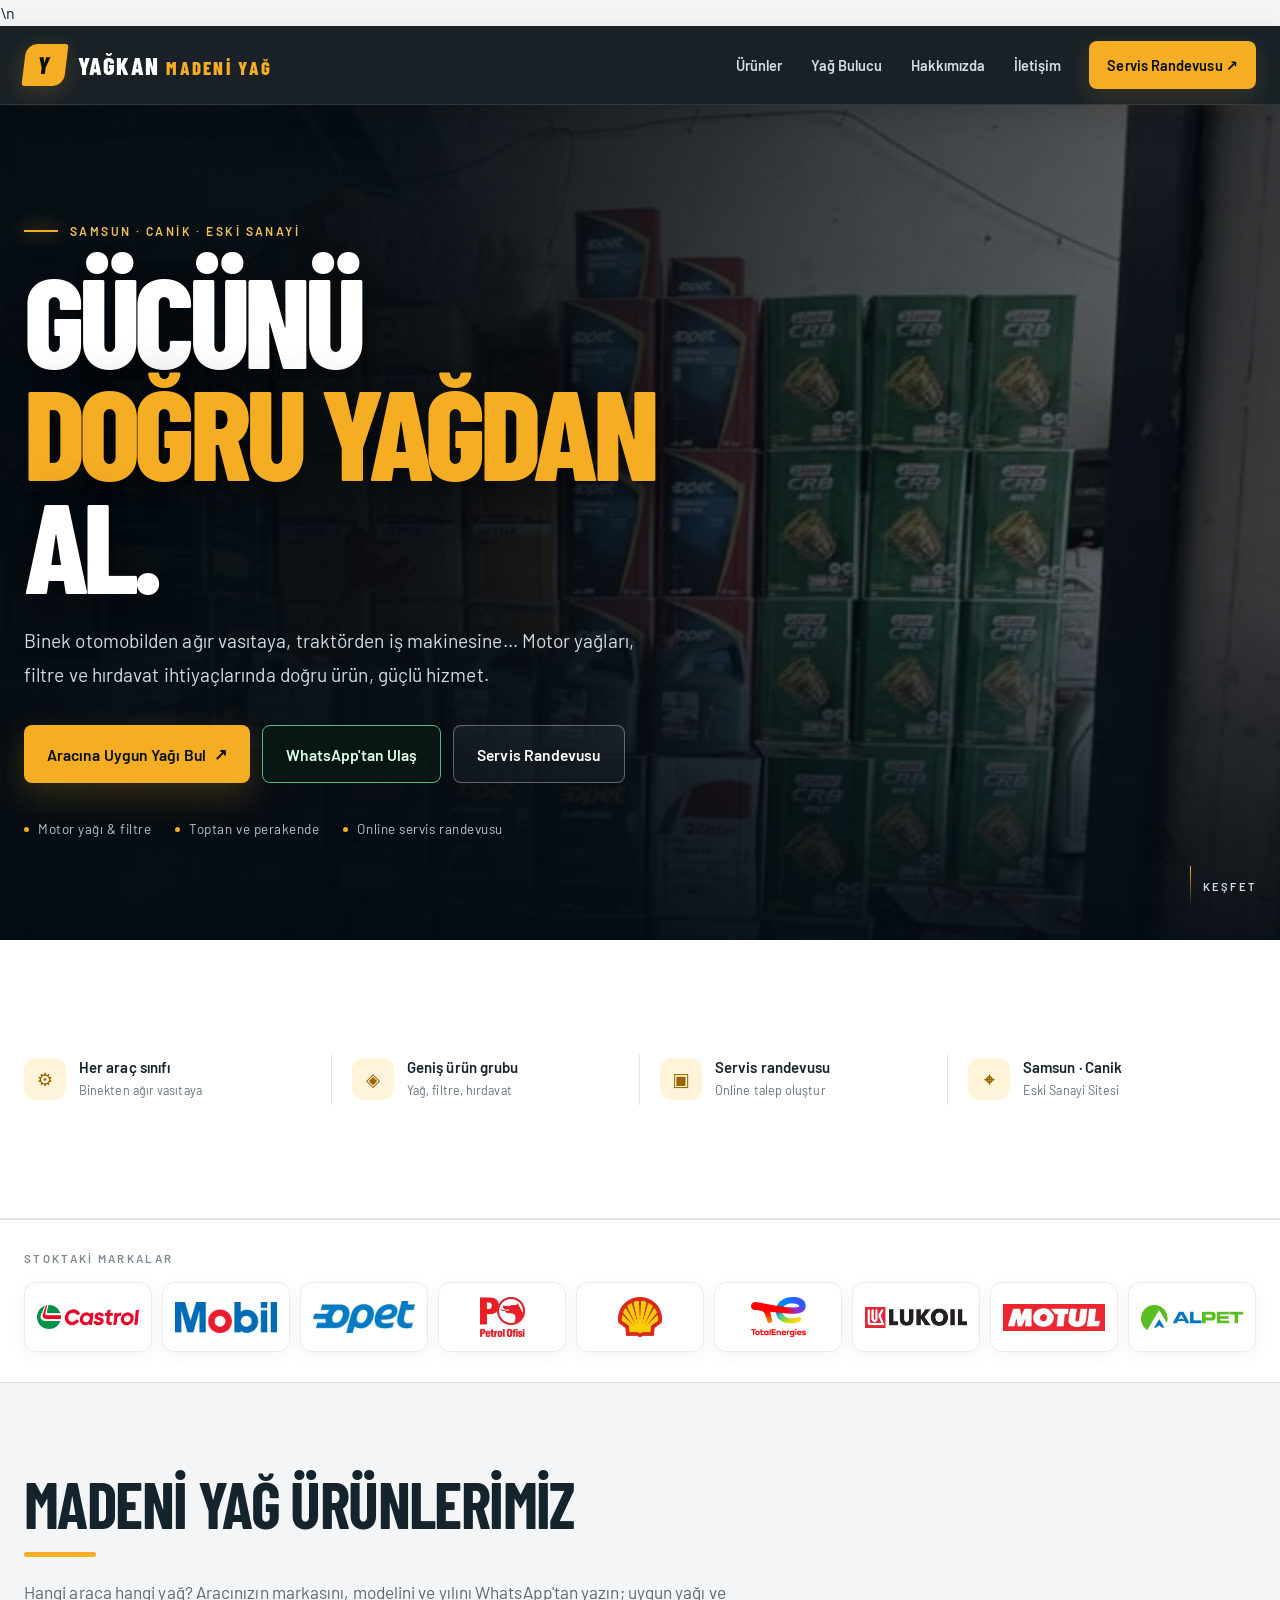
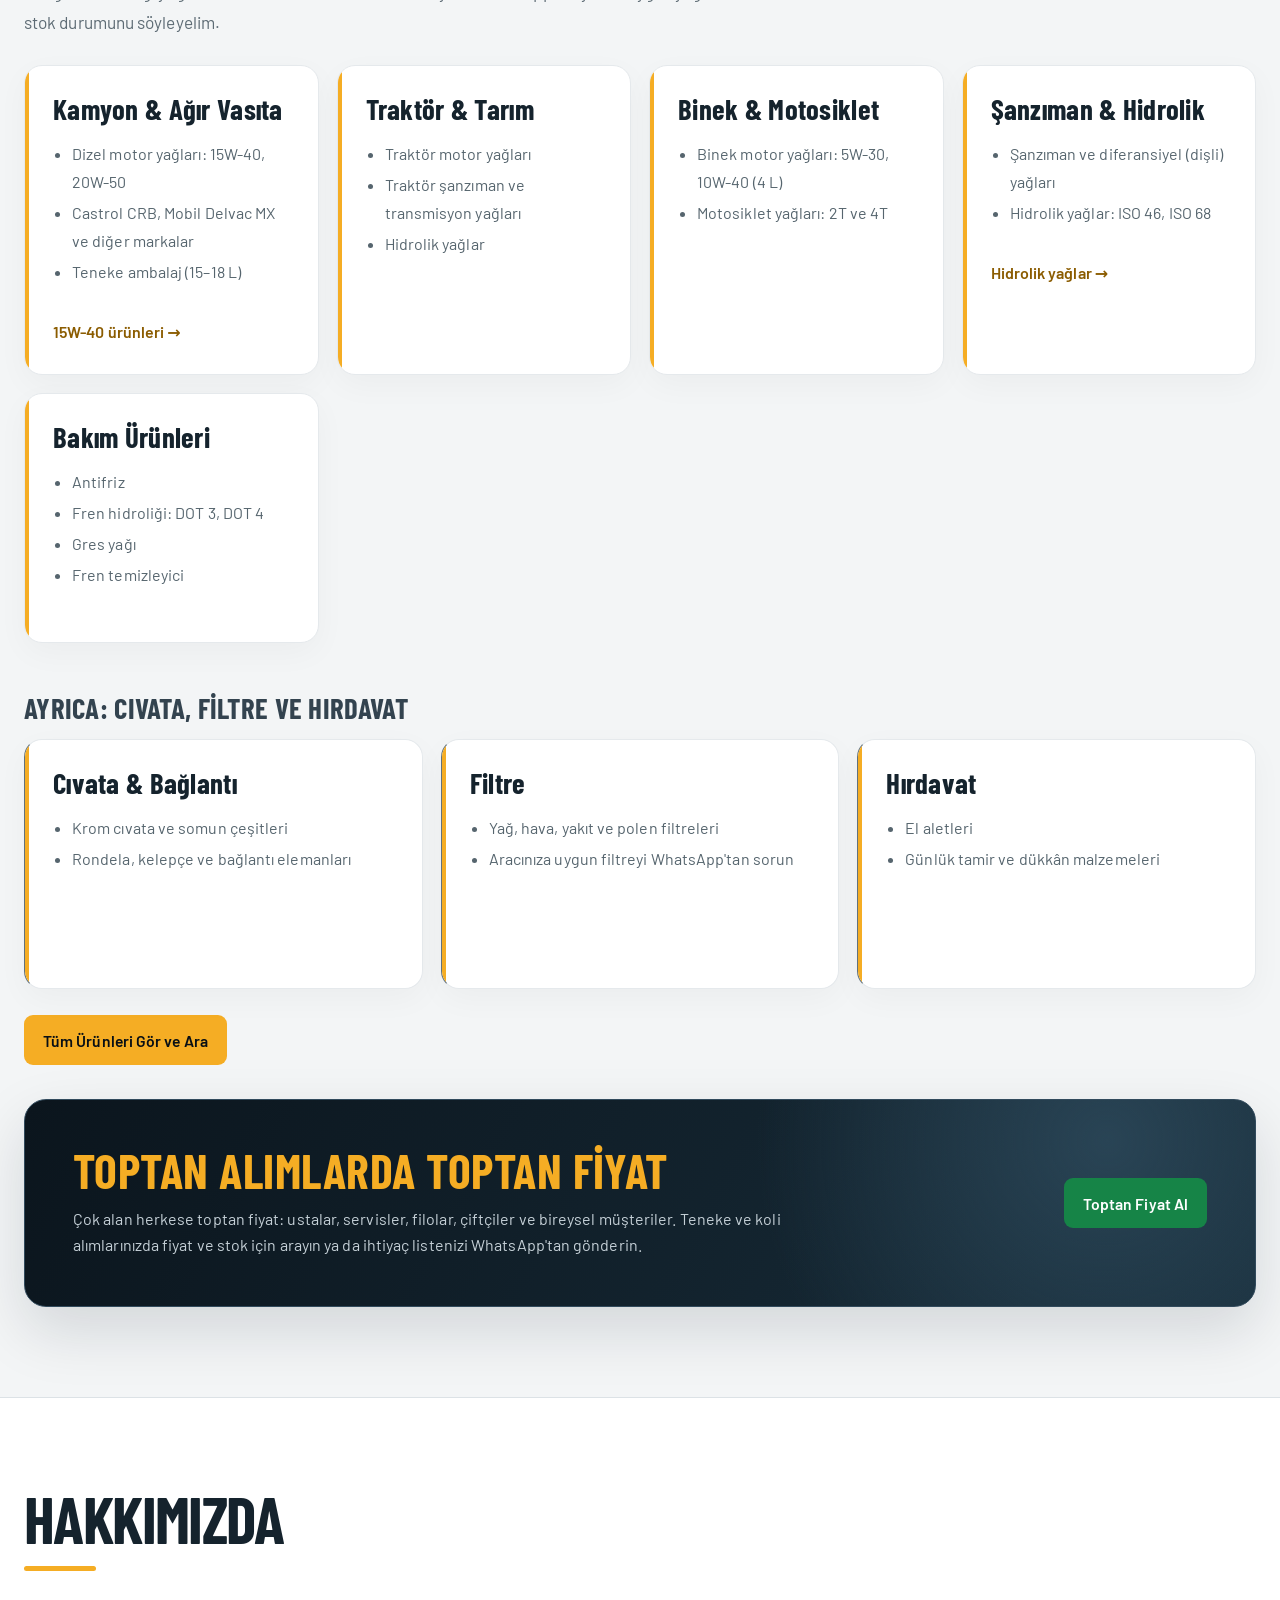
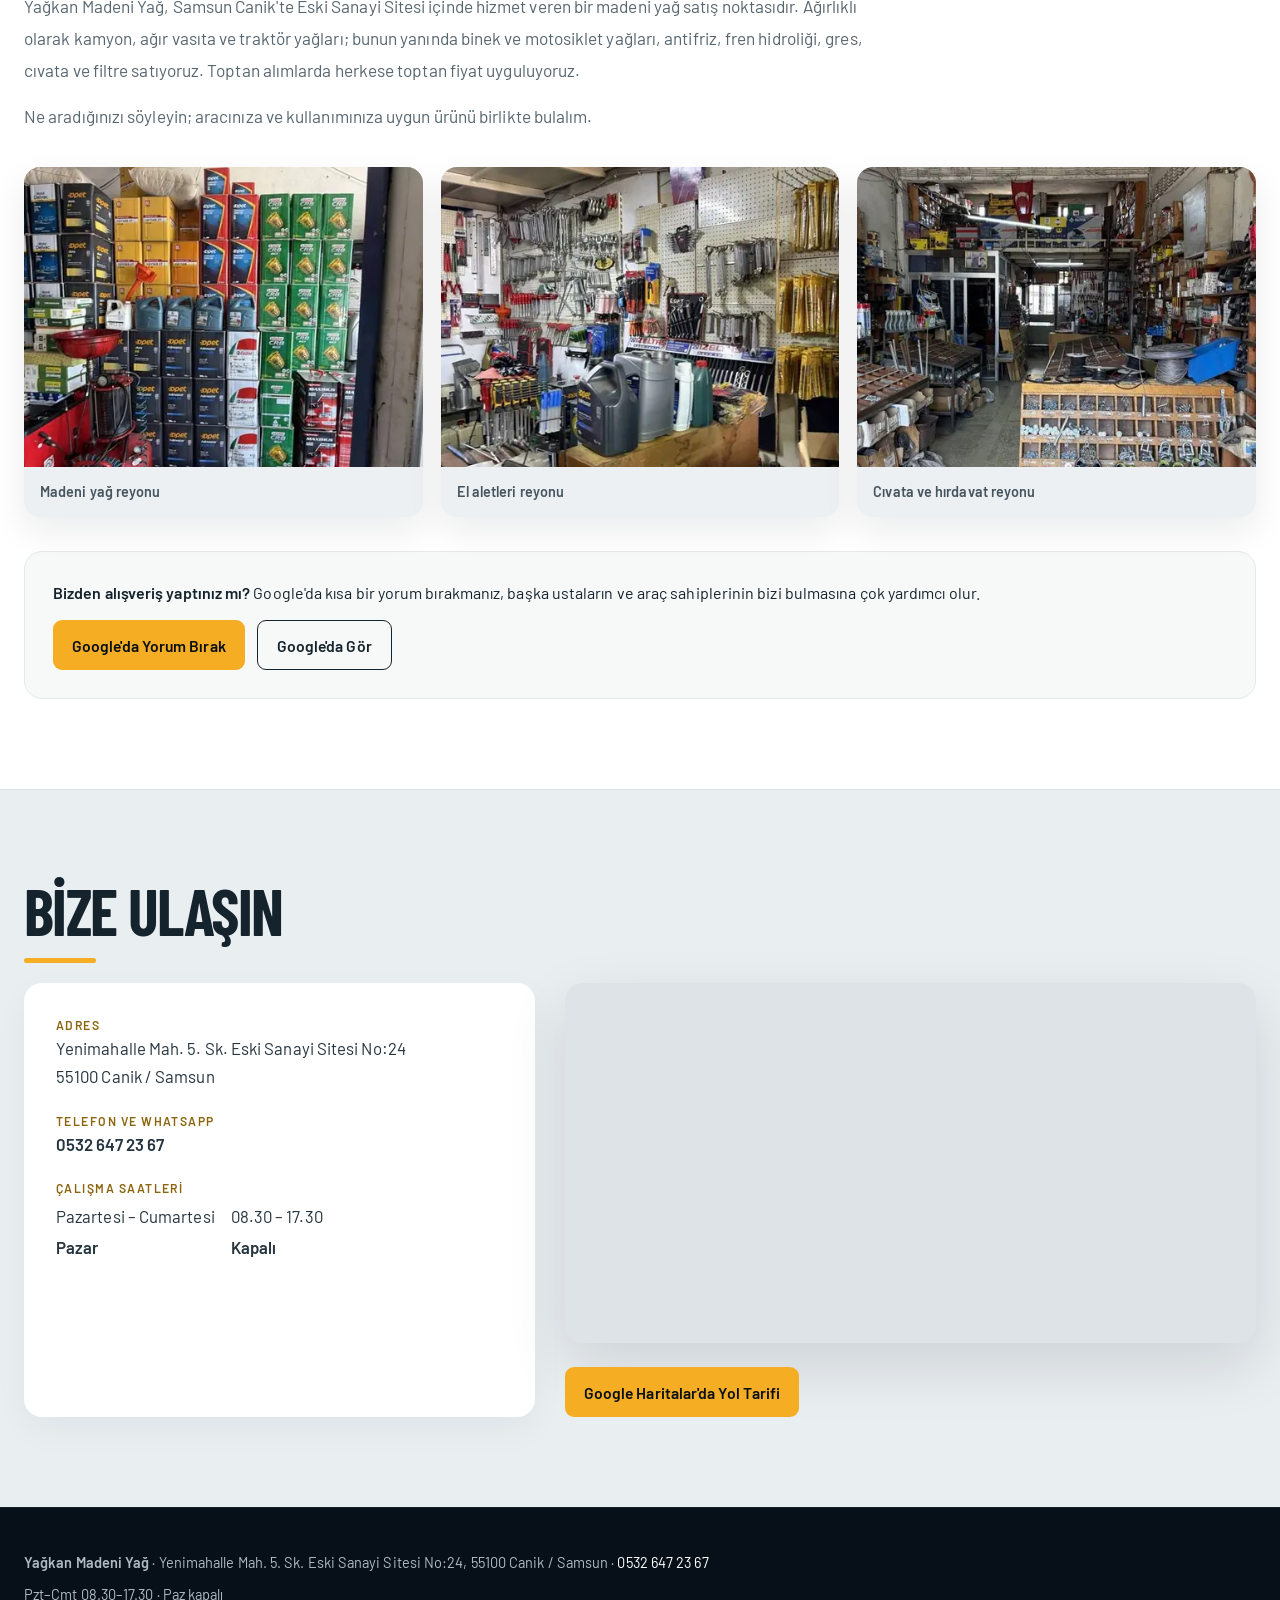
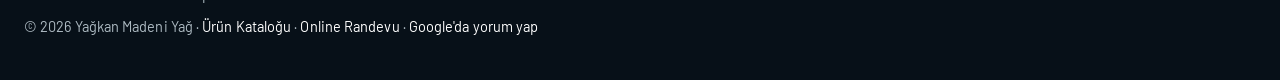
==== commit 13d6ae60: "Optimize cinematic hero image loading" ====
--- a/index.html
+++ b/index.html
@@ -43,7 +43,7 @@
 
 <header class="cinema-hero">
   <div class="cinema-backdrop" aria-hidden="true">
-    <img src="/img/hero-yag-reyonu-697.webp" width="697" height="930" alt="" fetchpriority="high">
+    <img src="/img/hero-yag-reyonu-wide-697.webp" width="697" height="436" alt="" fetchpriority="high">
   </div>
   <div class="cinema-shade" aria-hidden="true"></div>
   <div class="wrap cinema-content">
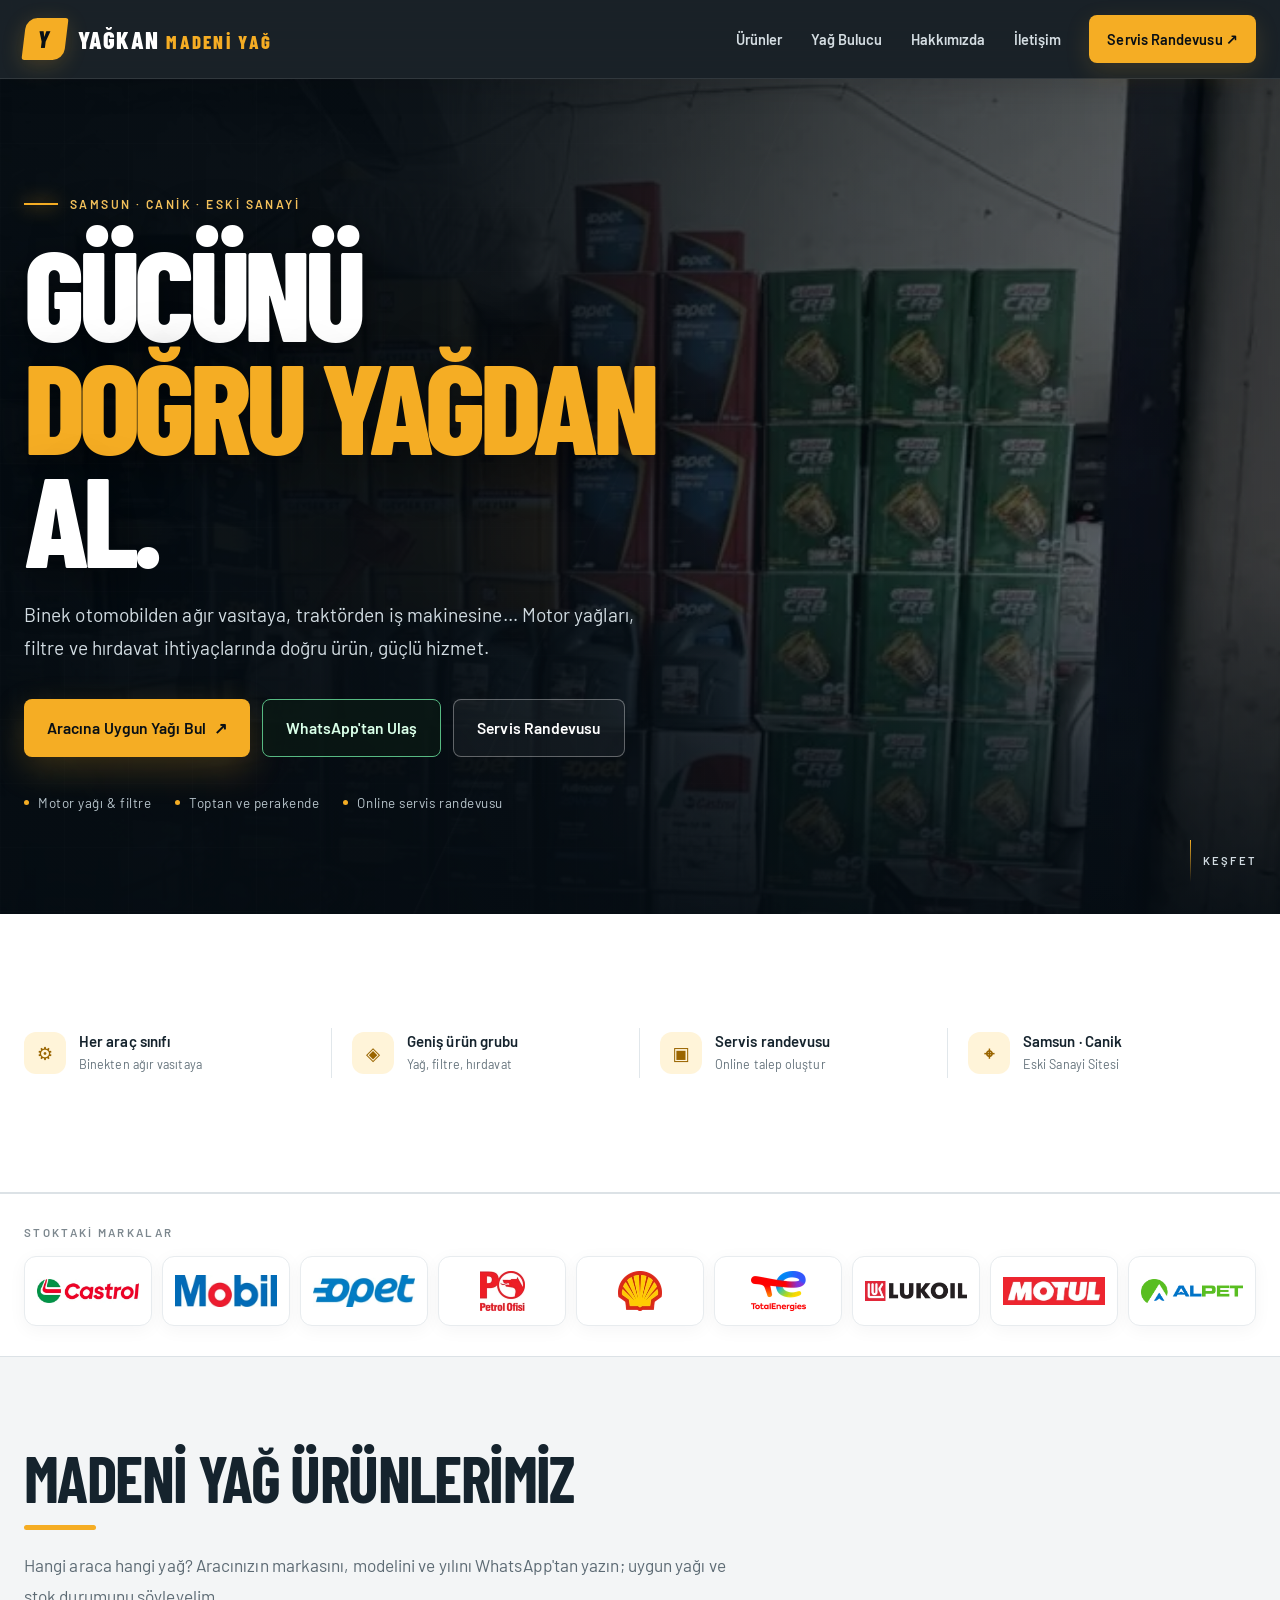
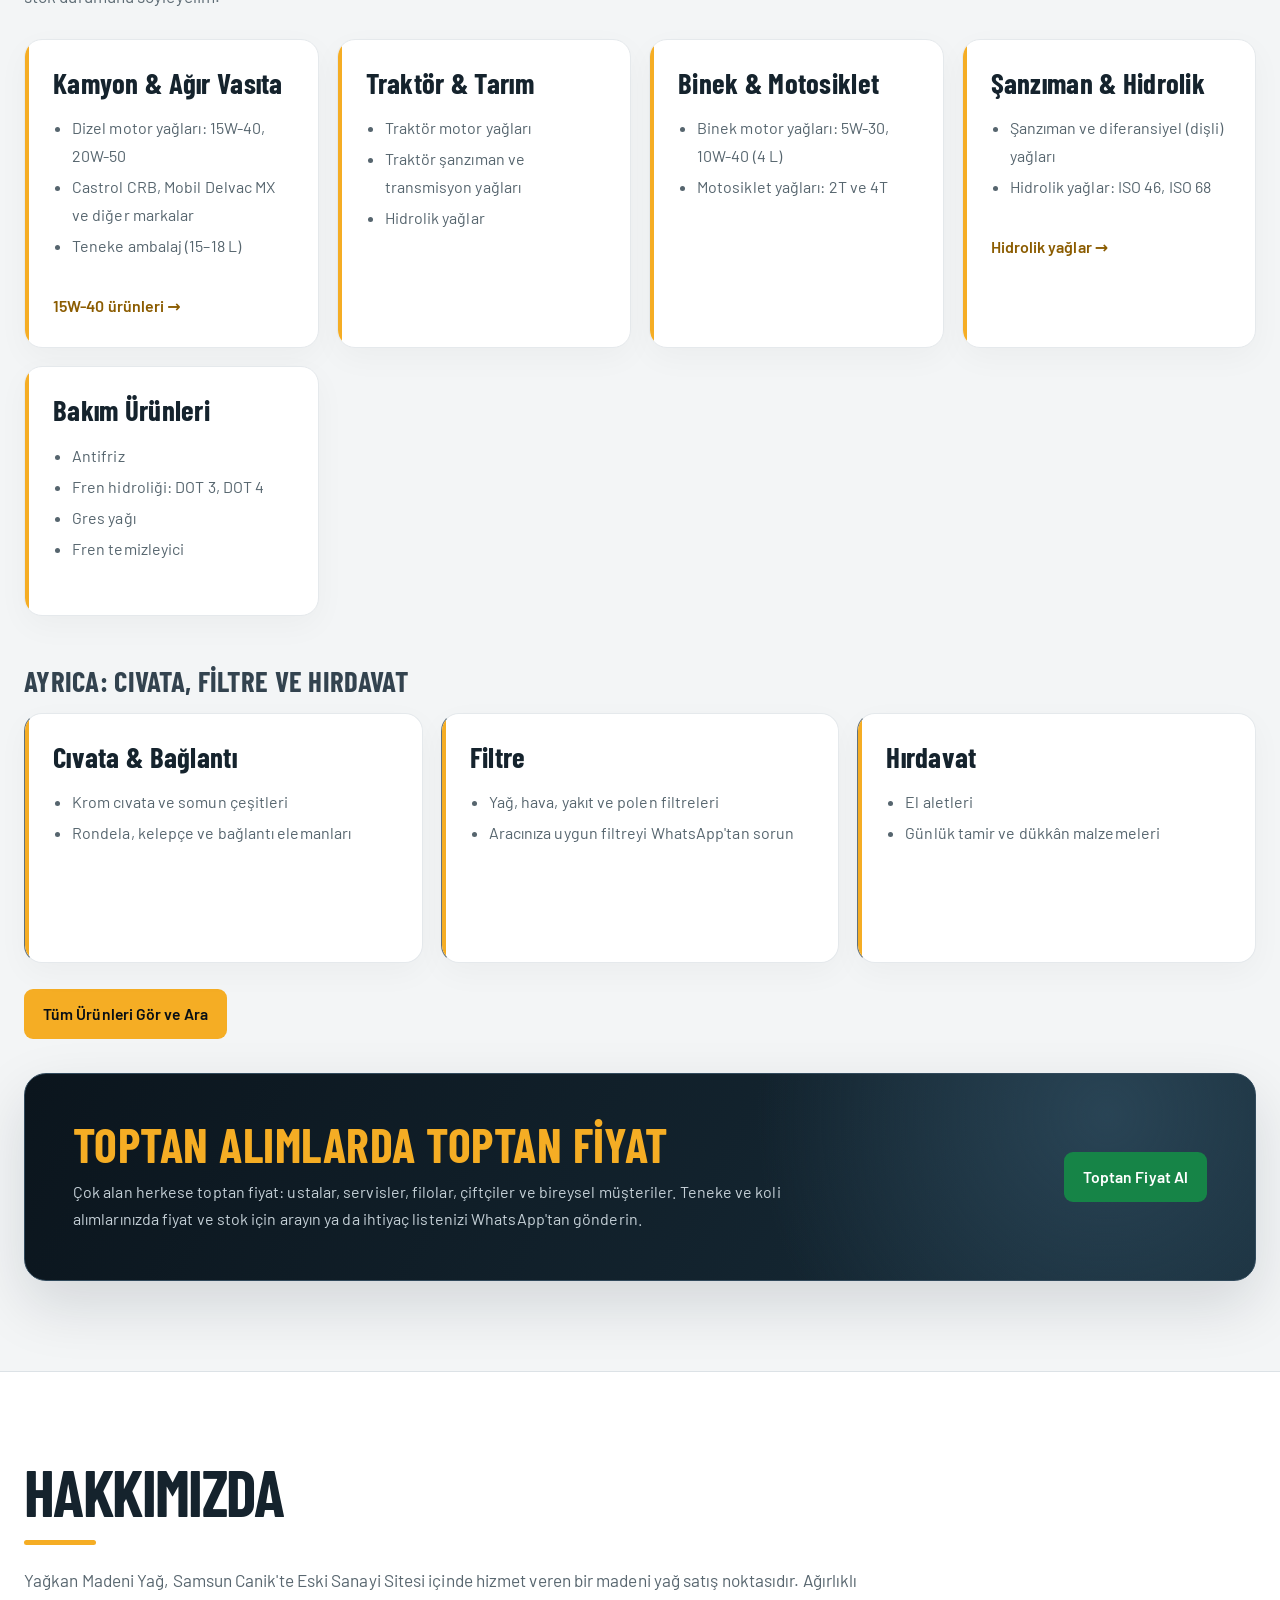
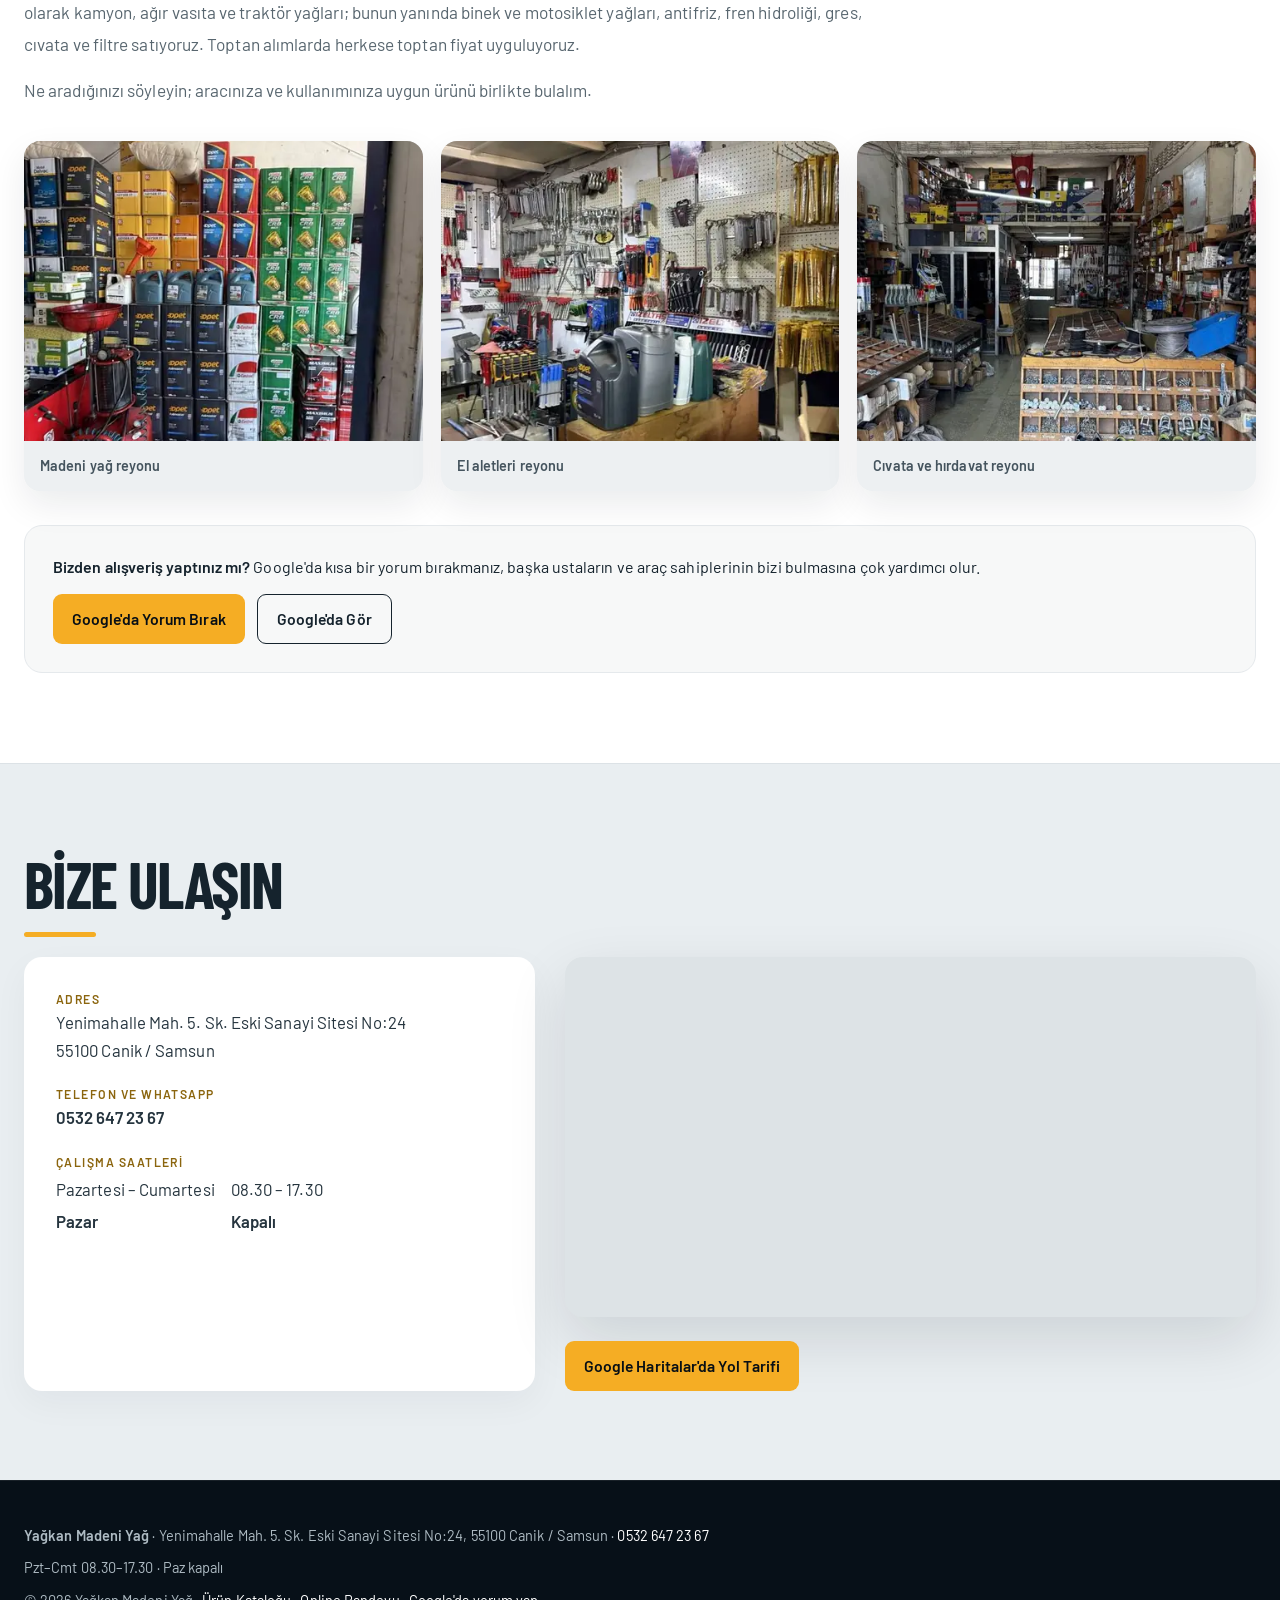
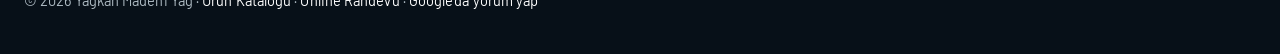
==== commit b3ad4a93: "Fix stylesheet markup whitespace" ====
--- a/index.html
+++ b/index.html
@@ -29,7 +29,8 @@
 <meta name="twitter:image" content="https://yagkan.com.tr/img/og-yagkan.jpg">
 <link rel="preload" href="/fonts/barlowcondensed-extrabold.woff2" as="font" type="font/woff2" crossorigin>
 <link rel="preload" as="image" href="/img/hero-yag-reyonu-wide-697.webp" imagesrcset="/img/hero-yag-reyonu-wide-400.webp 400w, /img/hero-yag-reyonu-wide-697.webp 697w" imagesizes="100vw" media="(max-width:879px)" fetchpriority="high">
-<link rel="stylesheet" href="/assets/site.css?v=20261113-oilnav1">\n<link rel="stylesheet" href="/assets/premium.css?v=20261113-cinema1">
+<link rel="stylesheet" href="/assets/site.css?v=20261113-oilnav1">
+<link rel="stylesheet" href="/assets/premium.css?v=20261113-cinema1">
 <!-- Cloudflare Web Analytics: Cloudflare panelinden token alıp aşağıdaki satırın yorumunu kaldırın
      (site Cloudflare proxy'si arkasındaysa panelden "otomatik kurulum" da seçilebilir; o zaman bu satıra gerek yok).
 <script defer src="https://static.cloudflareinsights.com/beacon.min.js" data-cf-beacon='{"token": "BURAYA_CLOUDFLARE_TOKEN"}'></script>
--- a/assets/premium.css
+++ b/assets/premium.css
@@ -18,7 +18,7 @@
 .site-links .nav-cta{padding:12px 18px;background:var(--gold);color:var(--night);border-radius:8px;font-weight:800;box-shadow:0 8px 24px #f5ad2425}
 .site-links .nav-cta:hover{background:var(--gold-light);color:var(--night)}
 .nav-toggle{display:none;align-items:center;gap:8px;background:transparent;border:1px solid #ffffff35;color:#fff;border-radius:9px;padding:10px 13px;font:600 .95rem Barlow,sans-serif;cursor:pointer}
-.cinema-hero{min-height:min(850px,calc(100svh - 78px));min-height:min(850px,calc(100vh - 78px));position:relative;isolation:isolate;overflow:hidden;display:flex;align-items:center;color:#fff;background:var(--night);padding:clamp(74px,9vw,132px) 0 100px}
+.cinema-hero{min-height:min(850px,calc(100vh - 78px));min-height:min(850px,calc(100svh - 78px));position:relative;isolation:isolate;overflow:hidden;display:flex;align-items:center;color:#fff;background:var(--night);padding:clamp(74px,9vw,132px) 0 100px}
 .cinema-backdrop{position:absolute;inset:0;z-index:-3;overflow:hidden}
 .cinema-backdrop img{position:absolute;inset:0;width:100%;height:100%;object-fit:cover;object-position:center 44%;opacity:.63;filter:saturate(.68) contrast(1.08);animation:cinema-drift 22s ease-in-out infinite alternate}
 .cinema-shade{position:absolute;inset:0;z-index:-2;background:linear-gradient(90deg,rgba(5,12,18,.98) 0%,rgba(5,12,18,.91) 34%,rgba(5,12,18,.58) 66%,rgba(5,12,18,.35) 100%),linear-gradient(0deg,rgba(5,12,18,.86),transparent 44%,rgba(5,12,18,.18))}
@@ -137,7 +137,7 @@
  .site-links.is-open{display:flex!important}
  .site-links a{padding:14px 8px;border-bottom:1px solid #ffffff16;font-size:.98rem}
  .site-links .nav-cta{text-align:center;margin-top:12px;border:0}
- .cinema-hero{min-height:calc(88svh - 66px);min-height:calc(88vh - 66px);padding:76px 0 104px}
+ .cinema-hero{min-height:calc(88vh - 66px);min-height:calc(88svh - 66px);padding:76px 0 104px}
  .cinema-backdrop img{object-position:58% center;opacity:.48}
  .cinema-shade{background:linear-gradient(90deg,rgba(5,12,18,.94),rgba(5,12,18,.62)),linear-gradient(0deg,rgba(5,12,18,.84),transparent 55%)}
  .cinema-copy h1{font-size:clamp(3.6rem,16vw,6rem)}
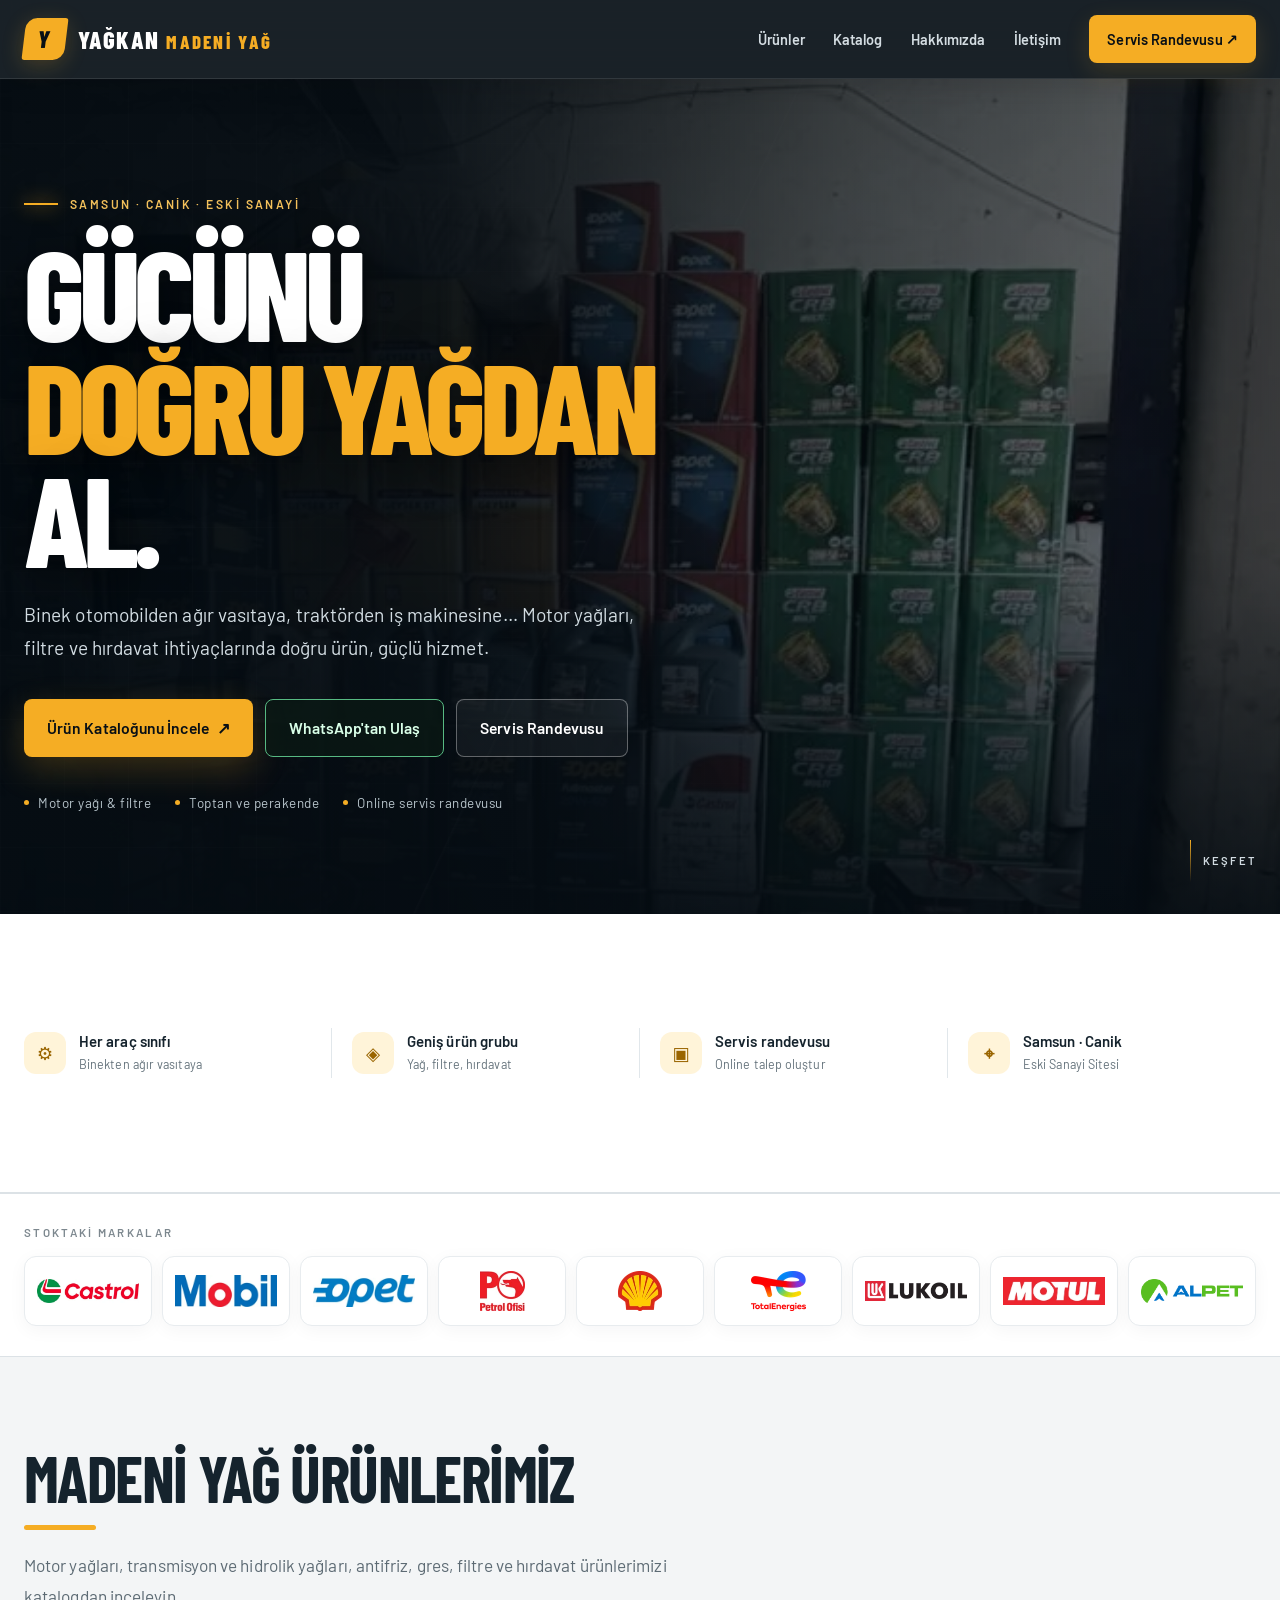
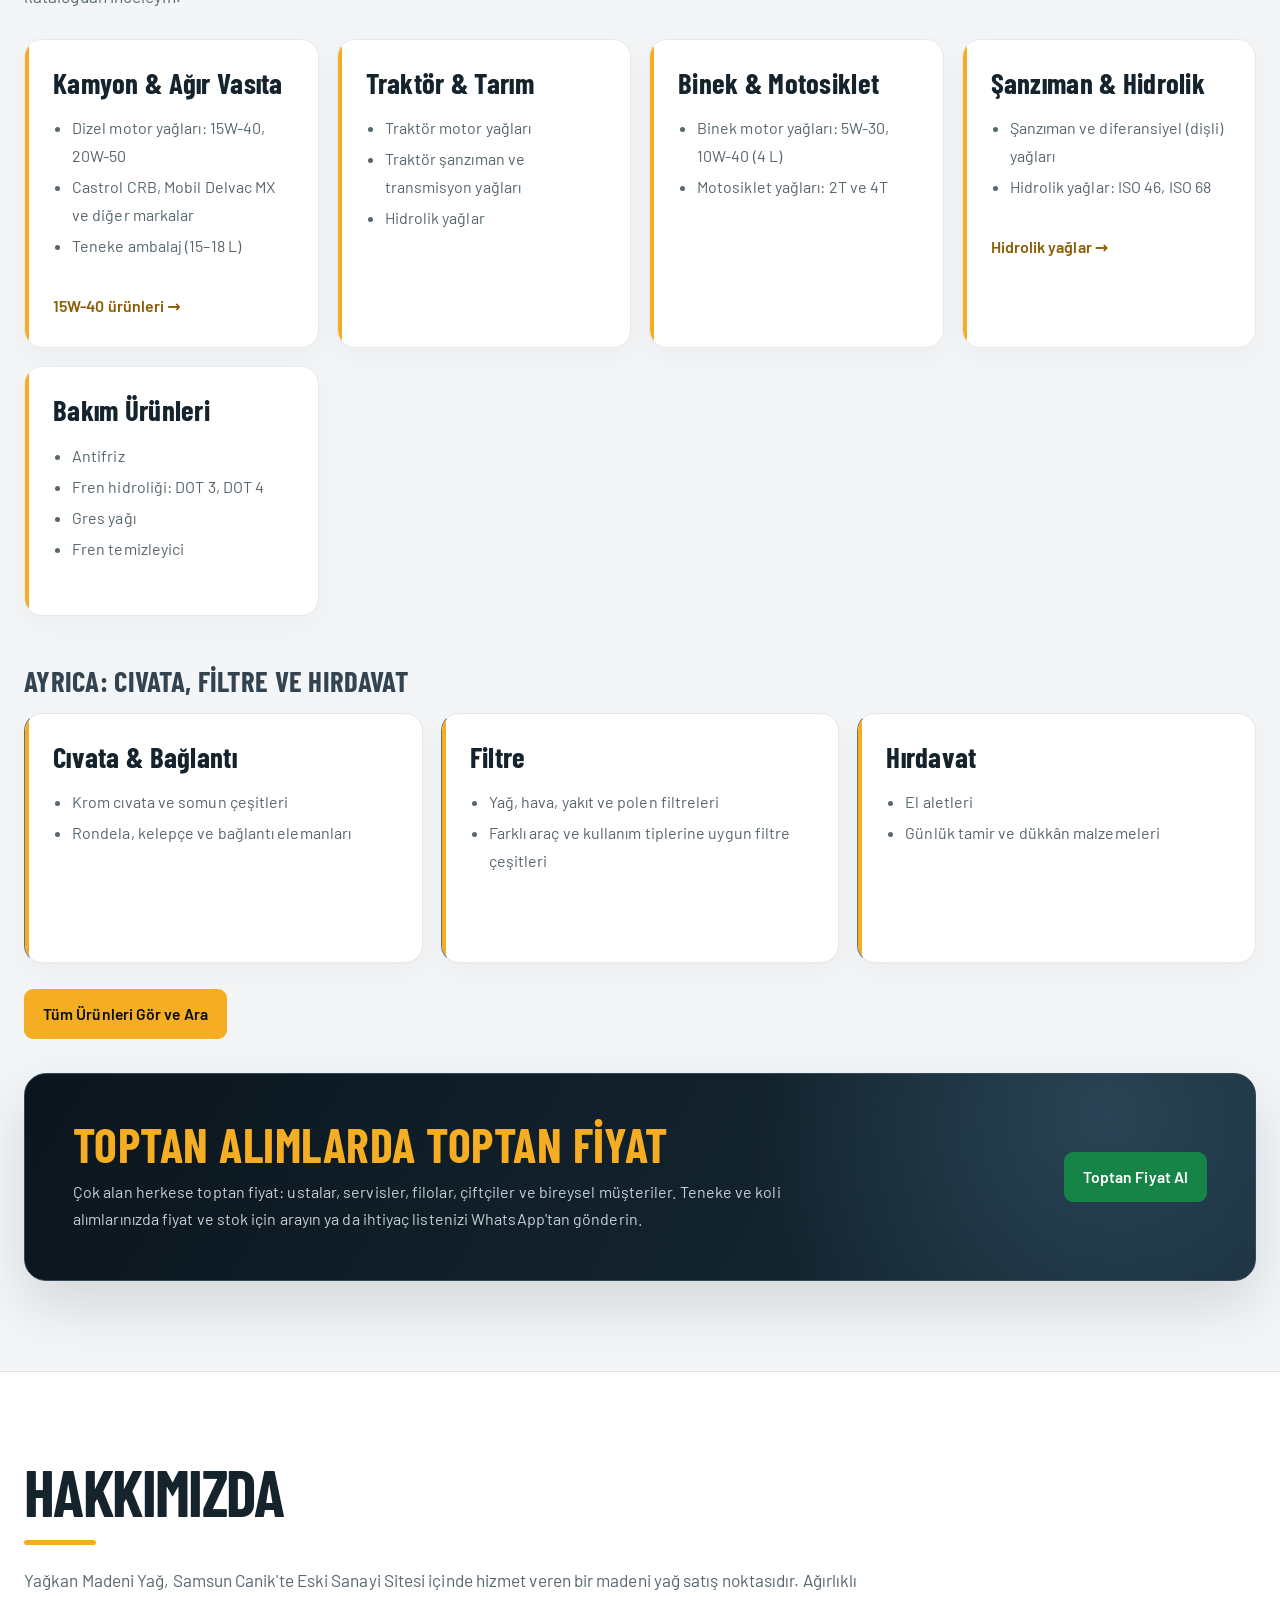
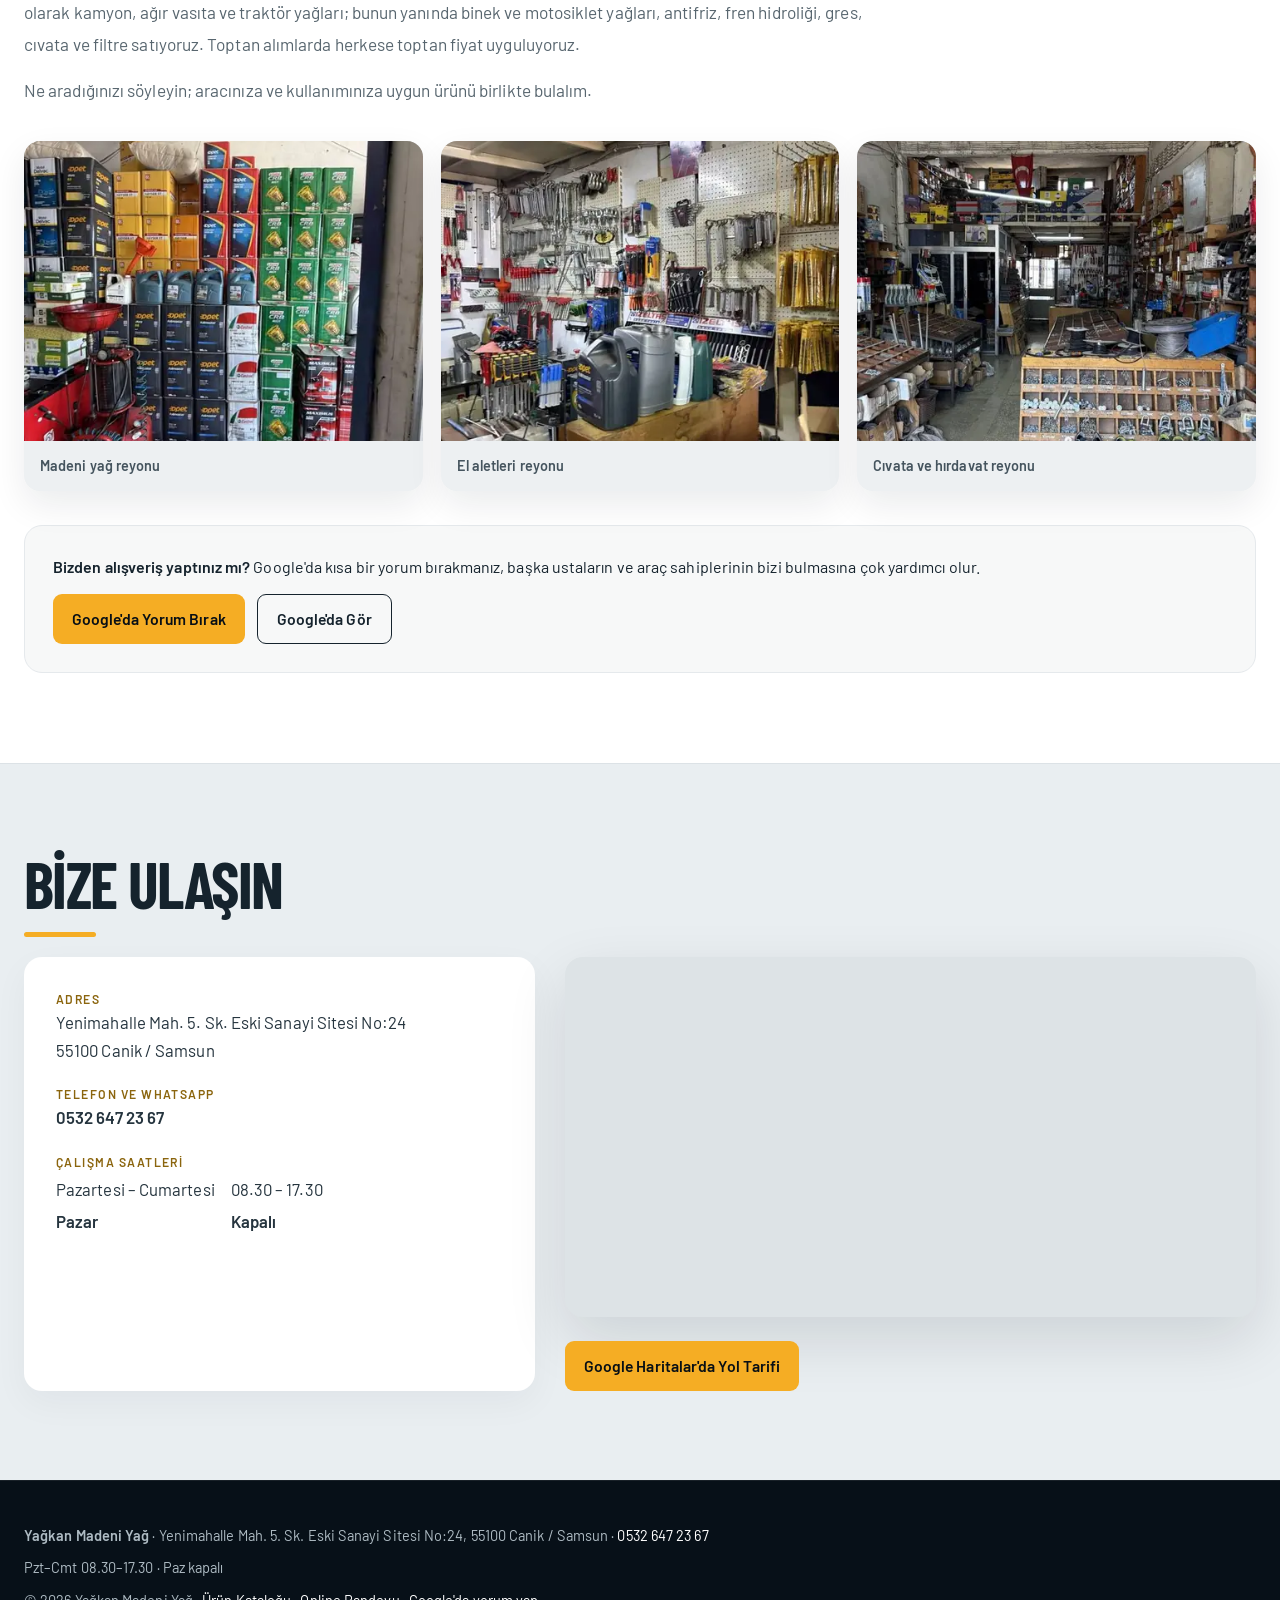
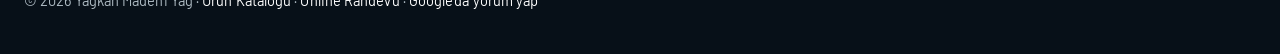
==== commit 5536f212: "Replace oil finder navigation with product catalog" ====
--- a/index.html
+++ b/index.html
@@ -40,7 +40,7 @@
 <body data-ld>
 <a class="skip" href="#urunler">İçeriğe geç</a>
 
-<nav class="site-nav" aria-label="Ana gezinme"><div class="nav-inner"><a class="site-brand" href="/" aria-label="Yağkan ana sayfa"><span class="brand-mark">Y</span><span>YAĞKAN <span> MADENİ YAĞ</span></span></a><button class="nav-toggle" type="button" aria-expanded="false" aria-controls="siteLinks">☰ <span>Menü</span></button><div class="site-links" id="siteLinks"><a href="/#urunler">Ürünler</a><a href="/yag-bulucu.html">Yağ Bulucu</a><a href="/#hakkimizda">Hakkımızda</a><a href="/#iletisim">İletişim</a><a class="nav-cta" href="/randevu.html">Servis Randevusu ↗</a></div></div></nav>
+<nav class="site-nav" aria-label="Ana gezinme"><div class="nav-inner"><a class="site-brand" href="/" aria-label="Yağkan ana sayfa"><span class="brand-mark">Y</span><span>YAĞKAN <span> MADENİ YAĞ</span></span></a><button class="nav-toggle" type="button" aria-expanded="false" aria-controls="siteLinks">☰ <span>Menü</span></button><div class="site-links" id="siteLinks"><a href="/#urunler">Ürünler</a><a href="/urunler.html">Katalog</a><a href="/#hakkimizda">Hakkımızda</a><a href="/#iletisim">İletişim</a><a class="nav-cta" href="/randevu.html">Servis Randevusu ↗</a></div></div></nav>
 
 <header class="cinema-hero">
   <div class="cinema-backdrop" aria-hidden="true">
@@ -53,7 +53,7 @@
       <h1>GÜCÜNÜ<br><em>DOĞRU YAĞDAN</em><br>AL.</h1>
       <p class="cinema-lead">Binek otomobilden ağır vasıtaya, traktörden iş makinesine… Motor yağları, filtre ve hırdavat ihtiyaçlarında doğru ürün, güçlü hizmet.</p>
       <div class="cinema-actions">
-        <a class="btn btn-call" href="/yag-bulucu.html">Aracına Uygun Yağı Bul <span aria-hidden="true">↗</span></a>
+        <a class="btn btn-call" href="/urunler.html">Ürün Kataloğunu İncele <span aria-hidden="true">↗</span></a>
         <a class="btn btn-wa" href="https://wa.me/905326472367?text=Merhaba%2C%20stok%20ve%20fiyat%20bilgisi%20almak%20istiyorum." target="_blank" rel="noopener">WhatsApp'tan Ulaş</a>
         <a class="btn btn-outline" href="/randevu.html">Servis Randevusu</a>
       </div>
@@ -99,7 +99,7 @@
 <section id="urunler">
   <div class="wrap">
     <h2>Madeni Yağ Ürünlerimiz</h2>
-    <p class="lead">Hangi araca hangi yağ? Aracınızın markasını, modelini ve yılını WhatsApp'tan yazın; uygun yağı ve stok durumunu söyleyelim.</p>
+    <p class="lead">Motor yağları, transmisyon ve hidrolik yağları, antifriz, gres, filtre ve hırdavat ürünlerimizi katalogdan inceleyin.</p>
     <div class="cats">
       <div class="cat">
         <h3>Kamyon &amp; Ağır Vasıta</h3>
@@ -157,7 +157,7 @@
         <h3>Filtre</h3>
         <ul>
           <li>Yağ, hava, yakıt ve polen filtreleri</li>
-          <li>Aracınıza uygun filtreyi WhatsApp'tan sorun</li>
+          <li>Farklı araç ve kullanım tiplerine uygun filtre çeşitleri</li>
         </ul>
       </div>
       <div class="cat minor">
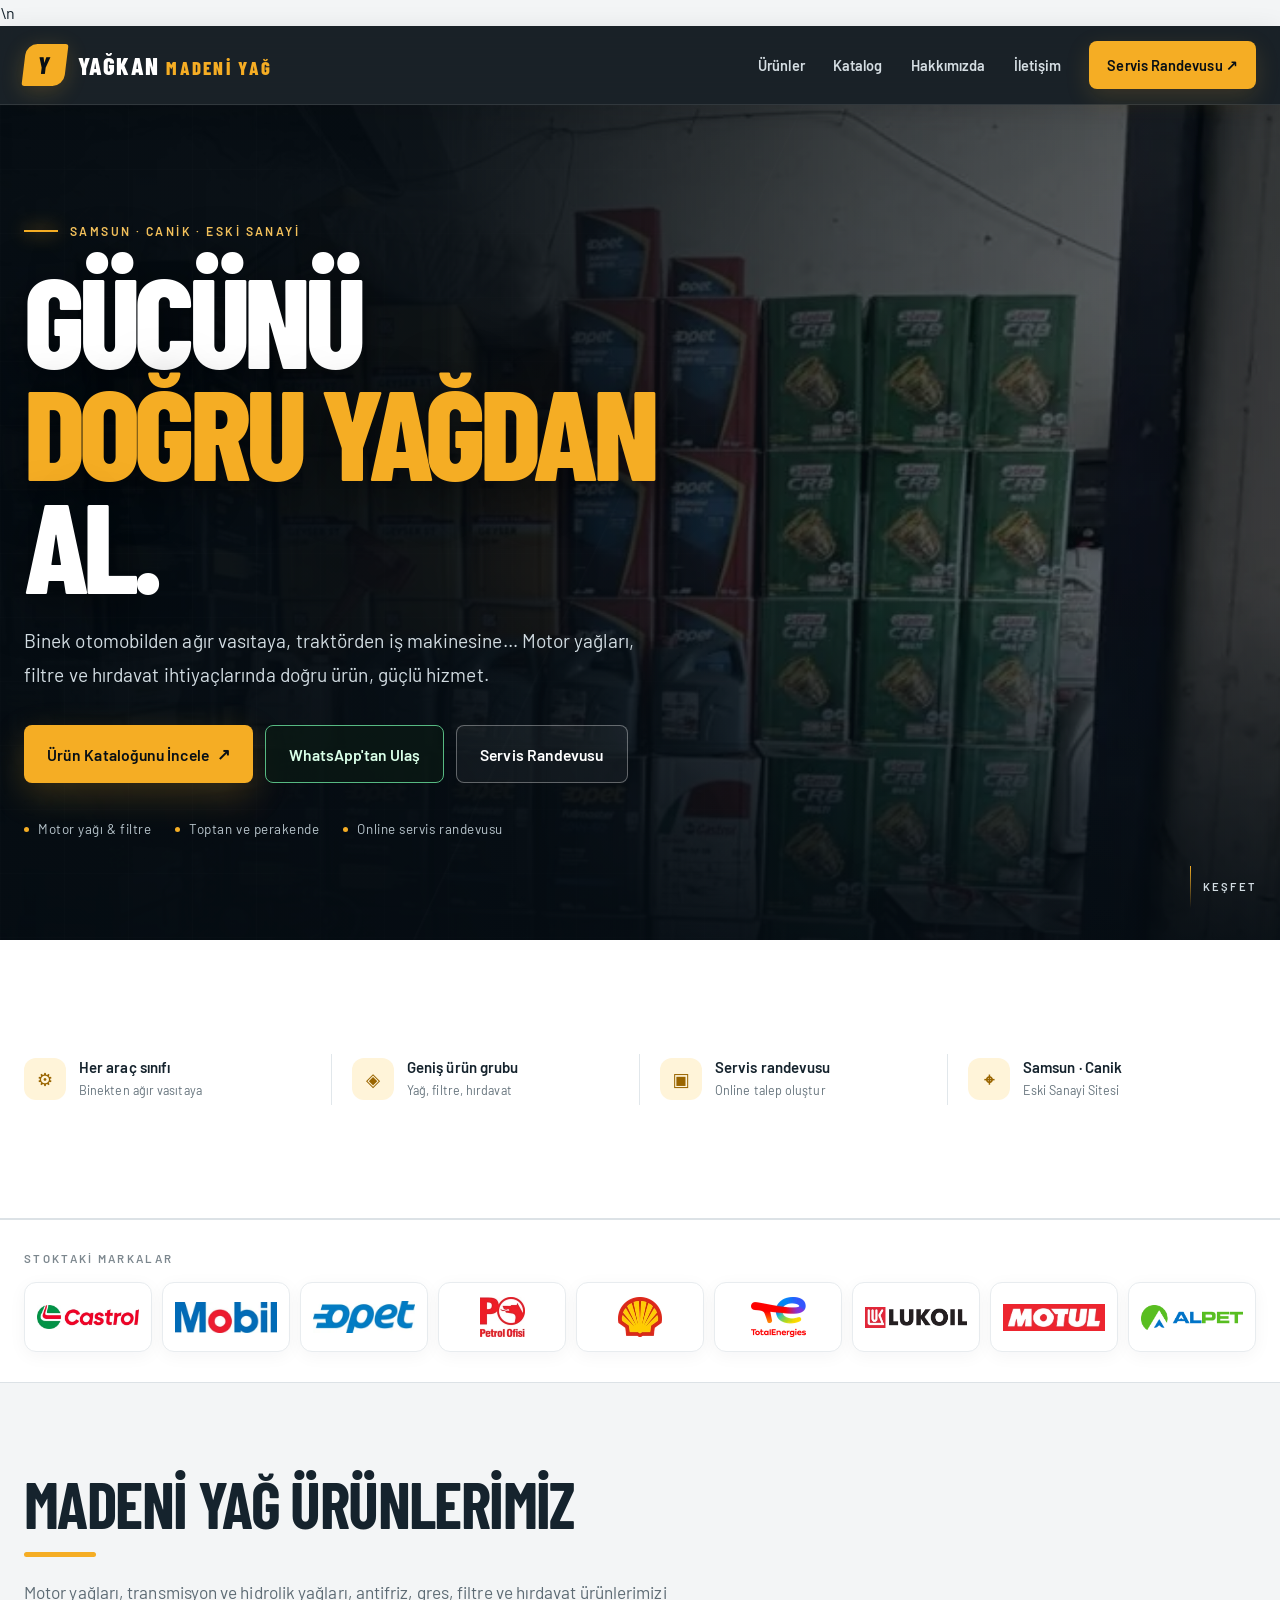
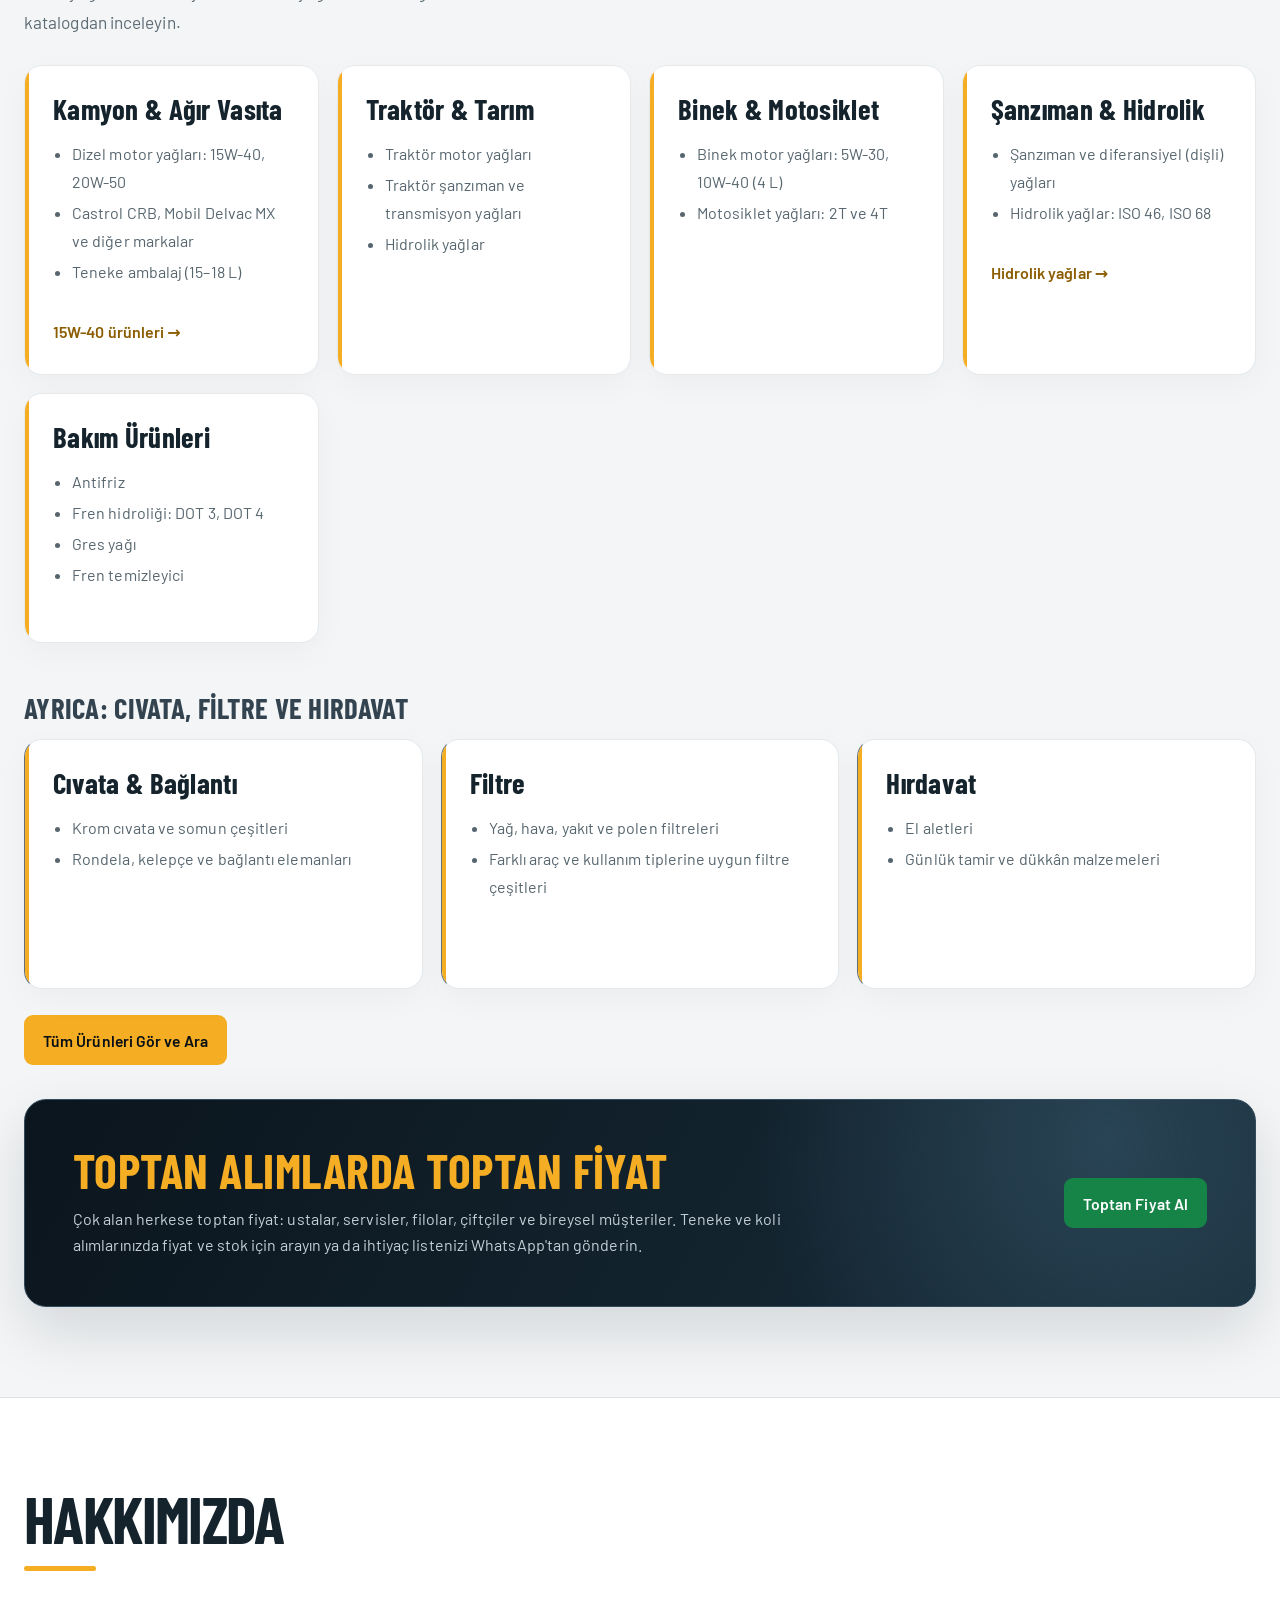
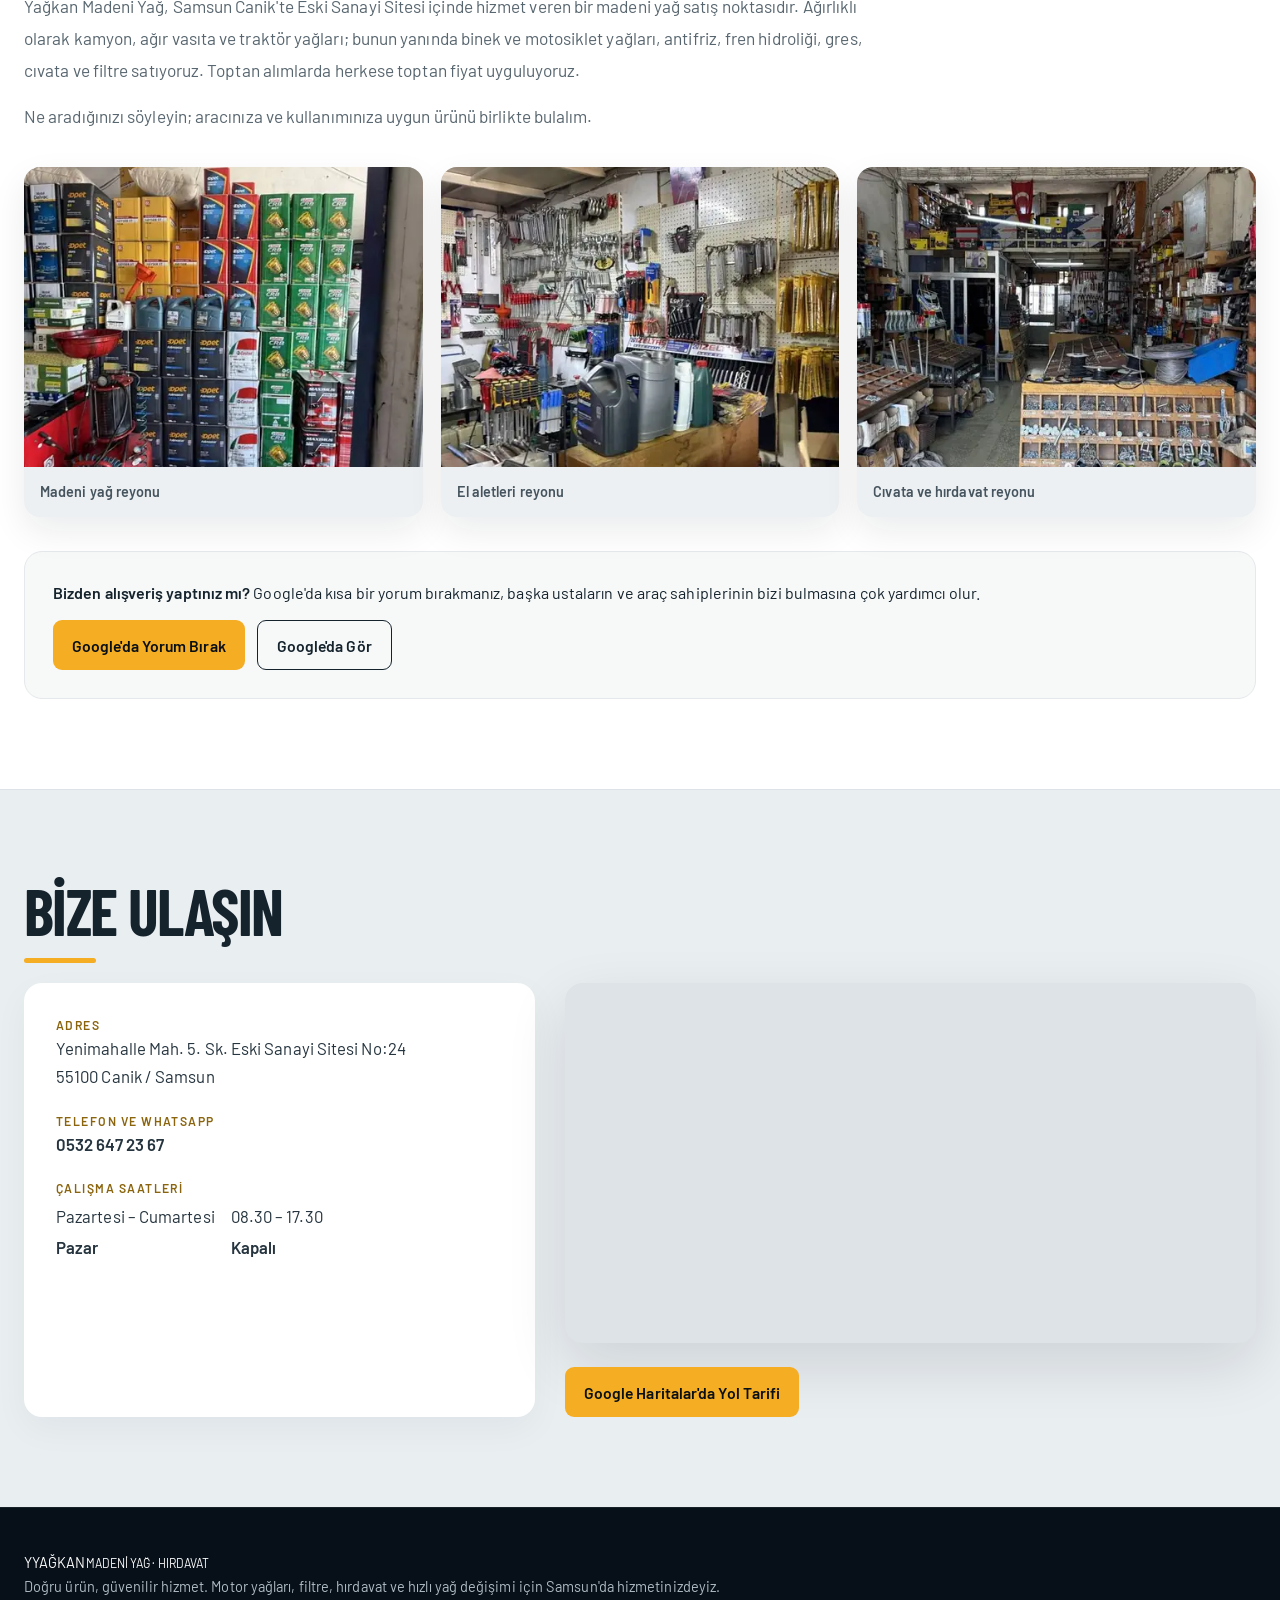
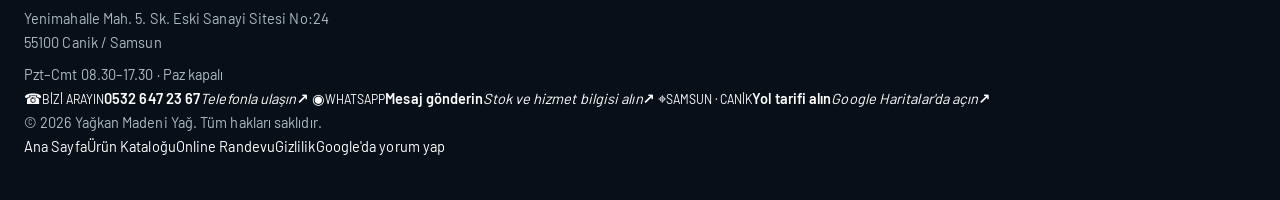
==== commit c78612e6: "Upgrade footer with contact and directions actions" ====
--- a/index.html
+++ b/index.html
@@ -30,7 +30,7 @@
 <link rel="preload" href="/fonts/barlowcondensed-extrabold.woff2" as="font" type="font/woff2" crossorigin>
 <link rel="preload" as="image" href="/img/hero-yag-reyonu-wide-697.webp" imagesrcset="/img/hero-yag-reyonu-wide-400.webp 400w, /img/hero-yag-reyonu-wide-697.webp 697w" imagesizes="100vw" media="(max-width:879px)" fetchpriority="high">
 <link rel="stylesheet" href="/assets/site.css?v=20261113-oilnav1">
-<link rel="stylesheet" href="/assets/premium.css?v=20261113-cinema1">
+<link rel="stylesheet" href="/assets/premium.css?v=20261113-cinema1">\n<link rel="stylesheet" href="/assets/footer-premium.css?v=20261113-footer1">
 <!-- Cloudflare Web Analytics: Cloudflare panelinden token alıp aşağıdaki satırın yorumunu kaldırın
      (site Cloudflare proxy'si arkasındaysa panelden "otomatik kurulum" da seçilebilir; o zaman bu satıra gerek yok).
 <script defer src="https://static.cloudflareinsights.com/beacon.min.js" data-cf-beacon='{"token": "BURAYA_CLOUDFLARE_TOKEN"}'></script>
@@ -249,17 +249,29 @@
 </section>
 </main>
 
-<footer>
-  <div class="wrap">
-    <p><strong>Yağkan Madeni Yağ</strong> · Yenimahalle Mah. 5. Sk. Eski Sanayi Sitesi No:24, 55100 Canik / Samsun · <a href="tel:+905326472367">0532 647 23 67</a></p>
-    <p><span data-hours-short></span></p>
-    <p>© <span data-year>2026</span> Yağkan Madeni Yağ · <a href="/urunler.html">Ürün Kataloğu</a> · <a href="/randevu.html">Online Randevu</a> · <a href="https://g.page/r/CW2NRjnnthD6EAE/review" target="_blank" rel="noopener">Google'da yorum yap</a></p>
+<footer class="site-footer">
+  <div class="wrap footer-wrap">
+    <div class="footer-main">
+      <a class="footer-brand" href="/" aria-label="Yağkan ana sayfa"><span class="footer-brand-mark">Y</span><span>YAĞKAN<small>MADENİ YAĞ · HIRDAVAT</small></span></a>
+      <p class="footer-about">Doğru ürün, güvenilir hizmet. Motor yağları, filtre, hırdavat ve hızlı yağ değişimi için Samsun'da hizmetinizdeyiz.</p>
+      <p class="footer-address">Yenimahalle Mah. 5. Sk. Eski Sanayi Sitesi No:24<br>55100 Canik / Samsun</p>
+      <p class="footer-hours"><span data-hours-short></span></p>
+    </div>
+    <div class="footer-actions" aria-label="Hızlı iletişim">
+      <a class="footer-action footer-phone" href="tel:+905326472367"><span class="footer-action-icon" aria-hidden="true">☎</span><span><small>BİZİ ARAYIN</small><strong>0532 647 23 67</strong><em>Telefonla ulaşın</em></span><b aria-hidden="true">↗</b></a>
+      <a class="footer-action footer-whatsapp" href="https://wa.me/905326472367?text=Merhaba%2C%20Ya%C4%9Fkan%20hakk%C4%B1nda%20bilgi%20almak%20istiyorum." target="_blank" rel="noopener"><span class="footer-action-icon" aria-hidden="true">◉</span><span><small>WHATSAPP</small><strong>Mesaj gönderin</strong><em>Stok ve hizmet bilgisi alın</em></span><b aria-hidden="true">↗</b></a>
+      <a class="footer-action footer-directions" href="https://www.google.com/maps/dir/?api=1&amp;destination=Yenimahalle%20Mahallesi%205.%20Sokak%20Eski%20Sanayi%20Sitesi%20No%3A24%2C%20Canik%2C%20Samsun%2C%20T%C3%BCrkiye" target="_blank" rel="noopener"><span class="footer-action-icon" aria-hidden="true">⌖</span><span><small>SAMSUN · CANİK</small><strong>Yol tarifi alın</strong><em>Google Haritalar'da açın</em></span><b aria-hidden="true">↗</b></a>
+    </div>
+  </div>
+  <div class="wrap footer-bottom">
+    <span>© <span data-year>2026</span> Yağkan Madeni Yağ. Tüm hakları saklıdır.</span>
+    <nav aria-label="Alt bağlantılar"><a href="/">Ana Sayfa</a><a href="/urunler.html">Ürün Kataloğu</a><a href="/randevu.html">Online Randevu</a><a href="/gizlilik.html">Gizlilik</a><a href="https://g.page/r/CW2NRjnnthD6EAE/review" target="_blank" rel="noopener">Google'da yorum yap</a></nav>
   </div>
 </footer>
-
 <nav class="sticky" aria-label="Hızlı iletişim">
-  <a class="c" href="tel:+905326472367">Ara</a>
-  <a class="w" href="https://wa.me/905326472367?text=Merhaba%2C%20bilgi%20almak%20istiyorum." target="_blank" rel="noopener">WhatsApp</a>
+  <a class="c" href="tel:+905326472367"><span aria-hidden="true">☎</span> Ara</a>
+  <a class="w" href="https://wa.me/905326472367?text=Merhaba%2C%20Ya%C4%9Fkan%20hakk%C4%B1nda%20bilgi%20almak%20istiyorum." target="_blank" rel="noopener"><span aria-hidden="true">◉</span> WhatsApp</a>
+  <a class="d" href="https://www.google.com/maps/dir/?api=1&amp;destination=Yenimahalle%20Mahallesi%205.%20Sokak%20Eski%20Sanayi%20Sitesi%20No%3A24%2C%20Canik%2C%20Samsun%2C%20T%C3%BCrkiye" target="_blank" rel="noopener"><span aria-hidden="true">⌖</span> Yol Tarifi</a>
 </nav>
 
 <script src="/assets/site.js?v=20261115" defer></script>
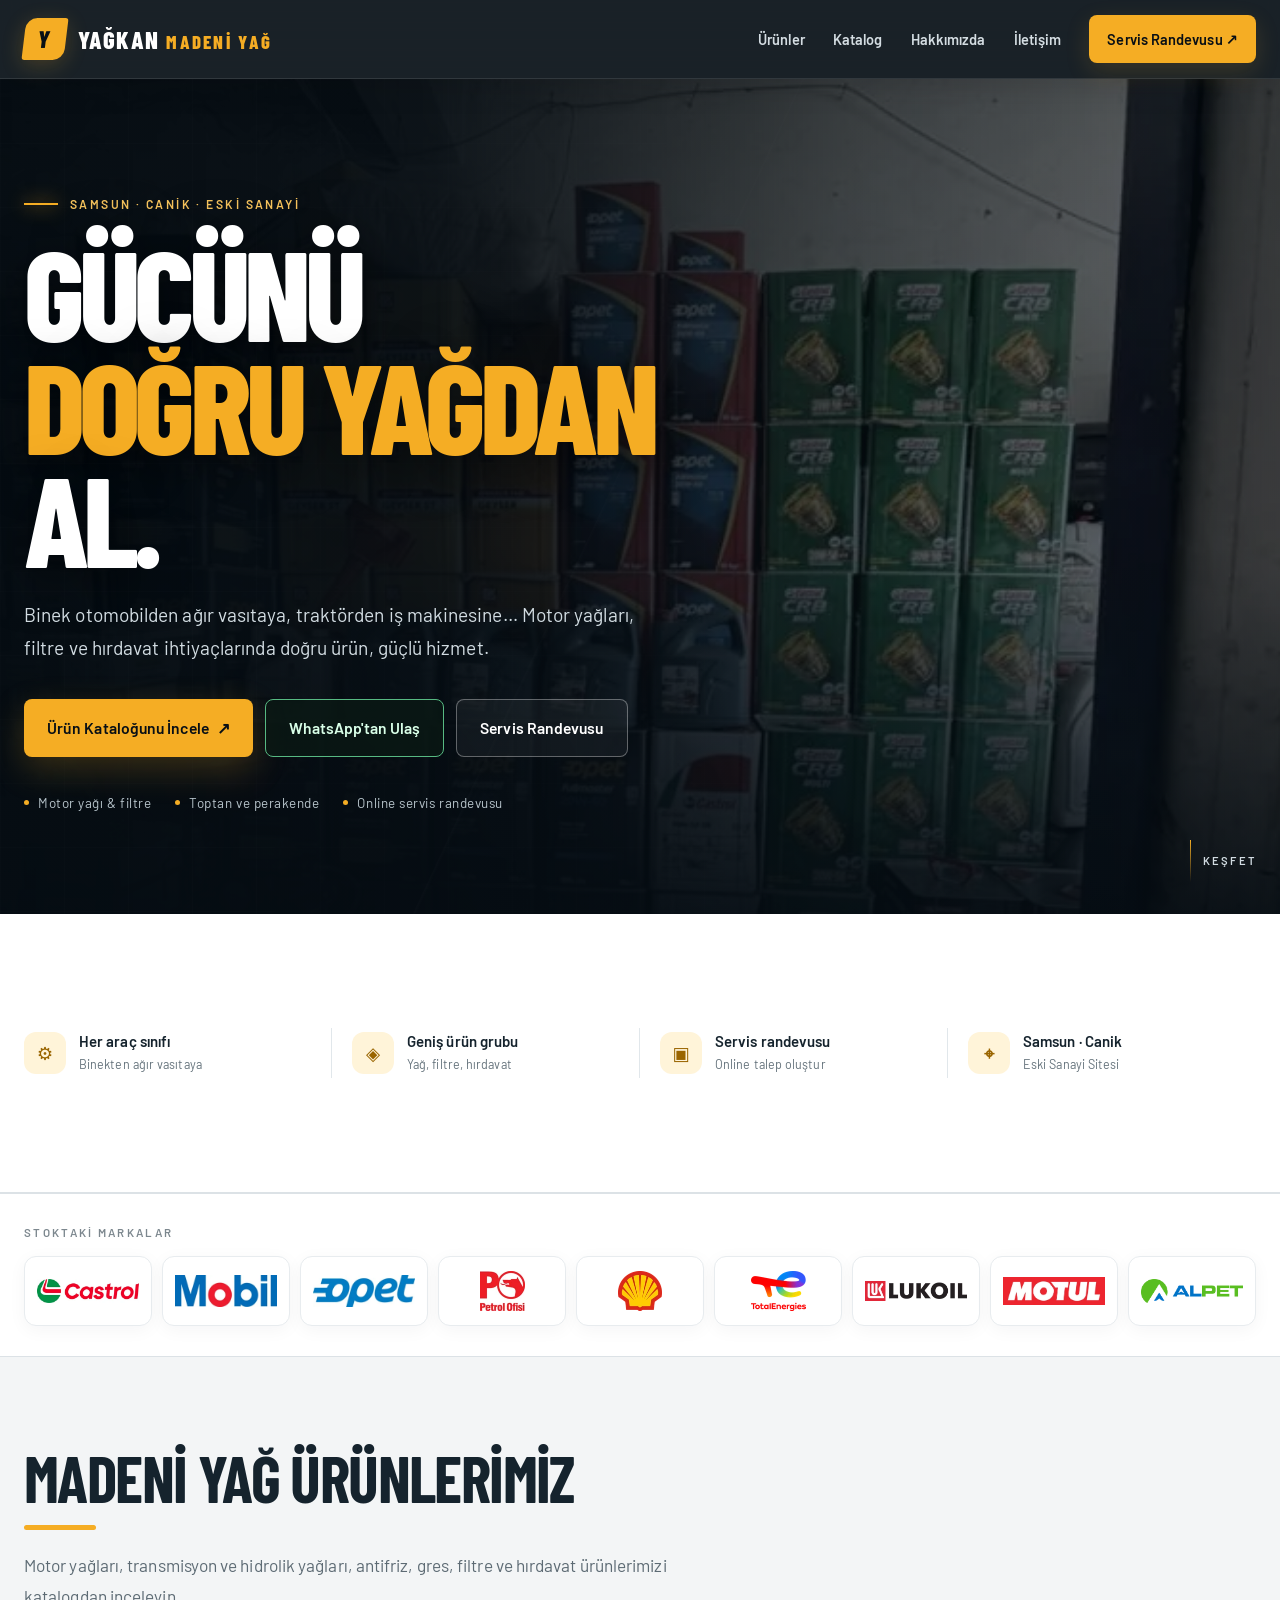
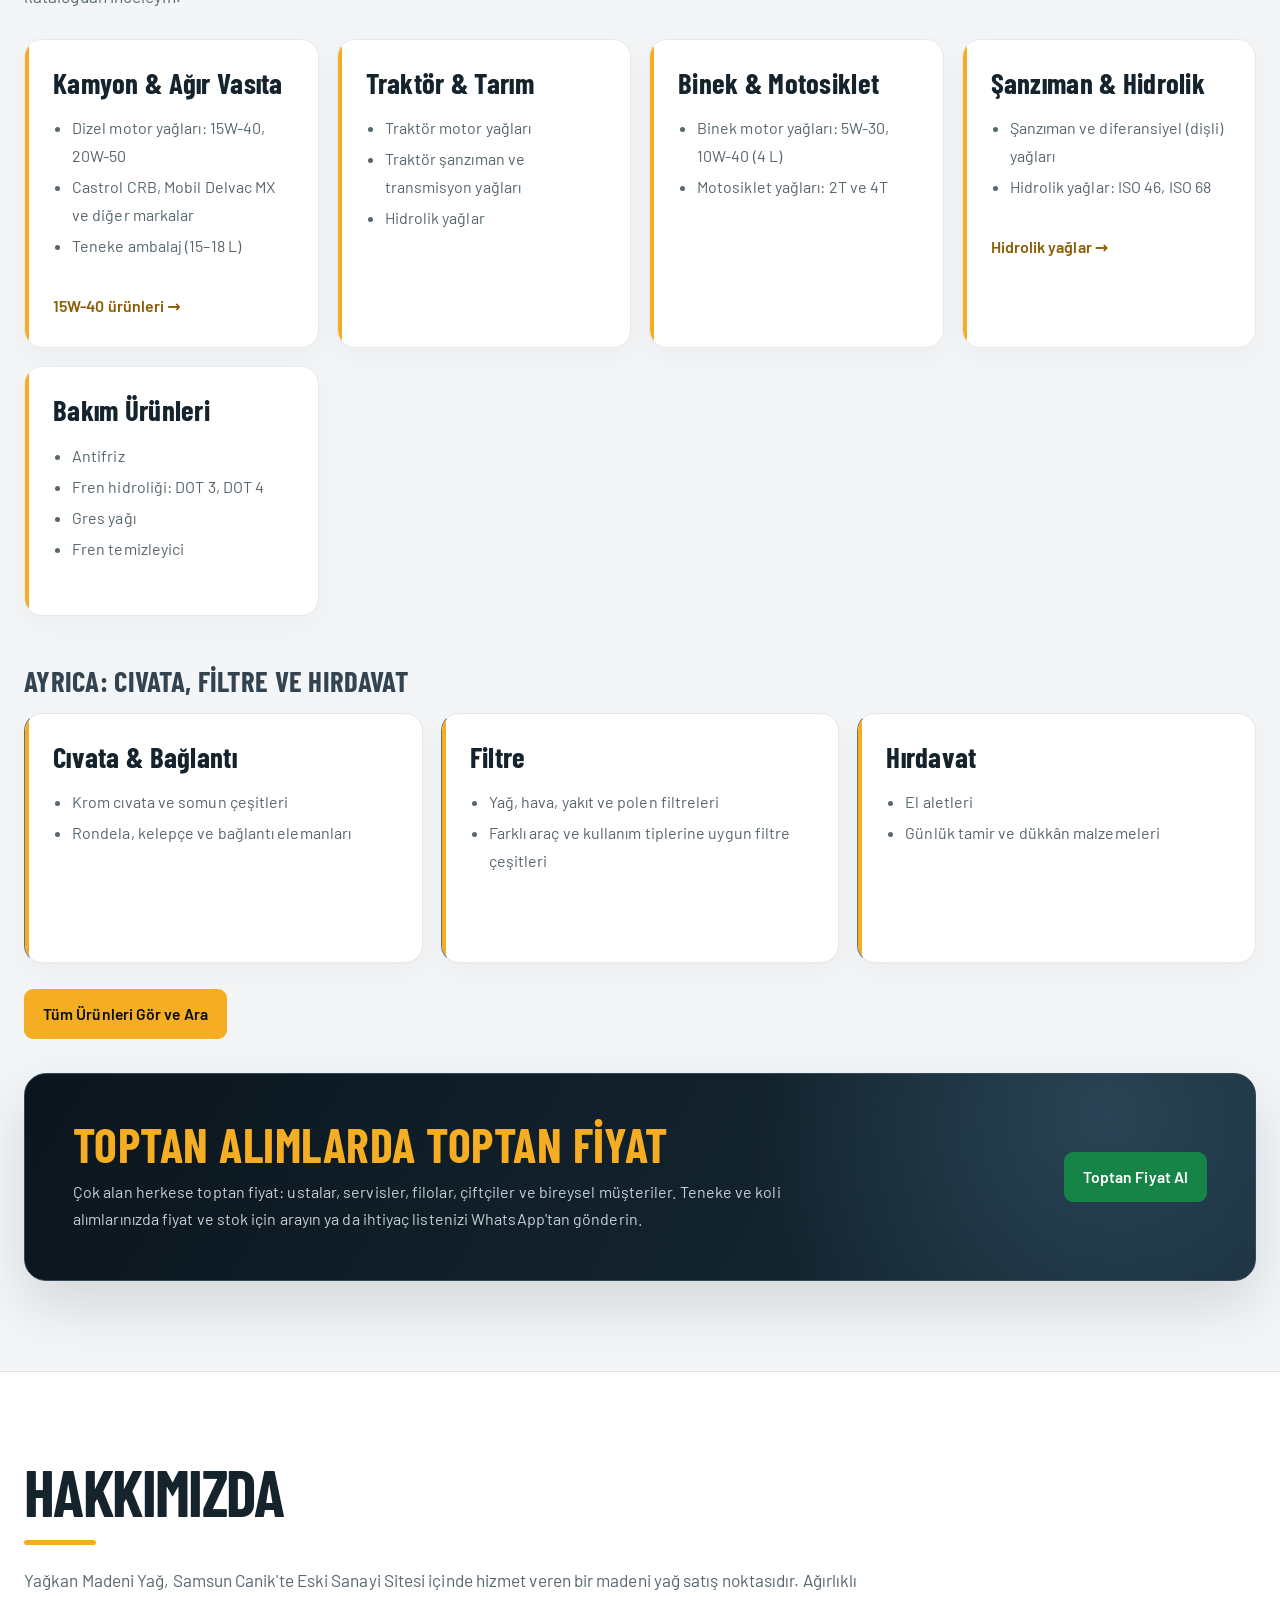
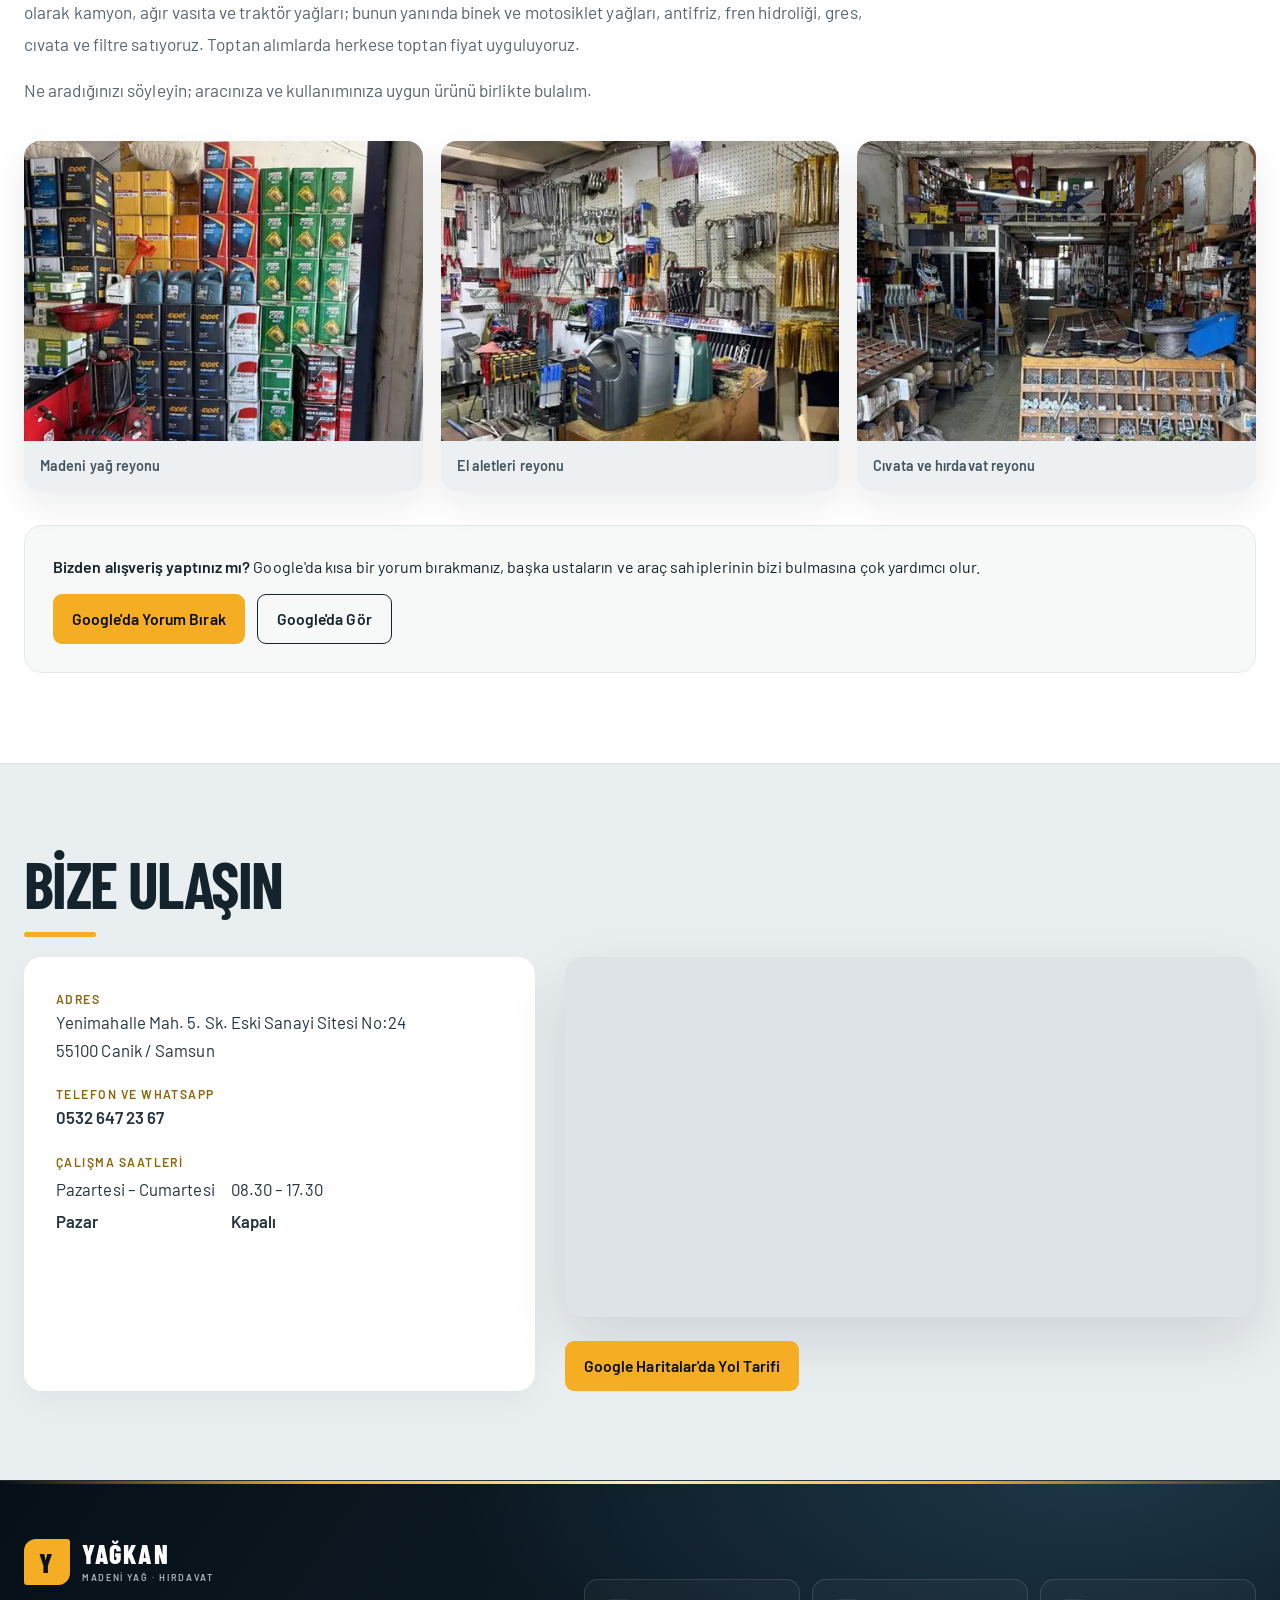
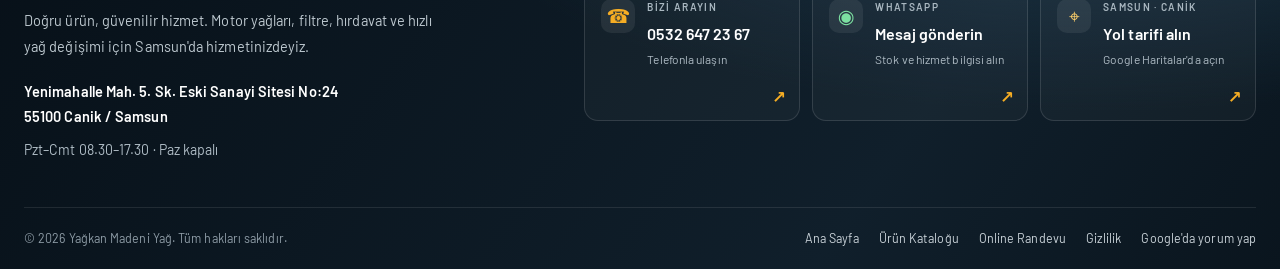
==== commit 753bdc52: "Fix footer stylesheet markup" ====
--- a/index.html
+++ b/index.html
@@ -30,7 +30,8 @@
 <link rel="preload" href="/fonts/barlowcondensed-extrabold.woff2" as="font" type="font/woff2" crossorigin>
 <link rel="preload" as="image" href="/img/hero-yag-reyonu-wide-697.webp" imagesrcset="/img/hero-yag-reyonu-wide-400.webp 400w, /img/hero-yag-reyonu-wide-697.webp 697w" imagesizes="100vw" media="(max-width:879px)" fetchpriority="high">
 <link rel="stylesheet" href="/assets/site.css?v=20261113-oilnav1">
-<link rel="stylesheet" href="/assets/premium.css?v=20261113-cinema1">\n<link rel="stylesheet" href="/assets/footer-premium.css?v=20261113-footer1">
+<link rel="stylesheet" href="/assets/premium.css?v=20261113-cinema1">
+<link rel="stylesheet" href="/assets/footer-premium.css?v=20261113-footer1">
 <!-- Cloudflare Web Analytics: Cloudflare panelinden token alıp aşağıdaki satırın yorumunu kaldırın
      (site Cloudflare proxy'si arkasındaysa panelden "otomatik kurulum" da seçilebilir; o zaman bu satıra gerek yok).
 <script defer src="https://static.cloudflareinsights.com/beacon.min.js" data-cf-beacon='{"token": "BURAYA_CLOUDFLARE_TOKEN"}'></script>
--- a/assets/footer-premium.css
+++ b/assets/footer-premium.css
@@ -0,0 +1,38 @@
+/* Premium footer + contact actions */
+.site-footer{position:relative;overflow:hidden;background:radial-gradient(ellipse at 85% 0%,#1c3545 0%,transparent 42%),linear-gradient(125deg,#071018,#101f2b 70%,#0a151e);color:#c3cdd4;padding:58px 0 0;border-top:1px solid #ffffff18}
+.site-footer:before{content:"";position:absolute;top:0;left:0;width:100%;height:3px;background:linear-gradient(90deg,transparent,var(--gold),#fff0b0,var(--gold),transparent)}
+.footer-wrap{display:grid;grid-template-columns:.85fr 1.15fr;gap:clamp(28px,5vw,70px);padding-bottom:46px}
+.footer-brand{display:inline-flex;align-items:center;gap:12px;color:#fff;text-decoration:none;font:800 1.65rem/.88 "Barlow Condensed",sans-serif;letter-spacing:.08em}
+.footer-brand-mark{display:grid;place-items:center;width:46px;height:46px;background:var(--gold);color:#08131d;border-radius:12px 3px 12px 3px;font-size:1.7rem}
+.footer-brand small{display:block;margin-top:7px;color:#a9b7c1;font:700 .57rem Barlow,sans-serif;letter-spacing:.18em}
+.footer-about{max-width:430px;margin-top:23px;color:#bdc8cf;line-height:1.75}
+.footer-address{margin-top:20px;color:#fff;font-weight:600;line-height:1.7}
+.footer-hours{margin-top:9px;color:#aebbc4;font-size:.88rem}
+.footer-actions{display:grid;grid-template-columns:repeat(3,minmax(0,1fr));gap:12px;align-content:center}
+.footer-action{display:flex;align-items:flex-start;gap:12px;min-height:142px;padding:19px 16px;border:1px solid #ffffff20;border-radius:14px;background:#ffffff08;color:#fff;text-decoration:none;transition:transform .2s,border-color .2s,background .2s;position:relative}
+.footer-action:hover{transform:translateY(-4px);border-color:var(--gold);background:#ffffff12}
+.footer-action-icon{display:grid;place-items:center;flex:none;width:34px;height:34px;border-radius:10px;background:#ffffff12;color:var(--gold);font-size:1.2rem}
+.footer-action small{display:block;color:#aab8c1;font-size:.64rem;font-weight:800;letter-spacing:.13em}
+.footer-action strong{display:block;margin-top:8px;font-size:1rem;line-height:1.2}
+.footer-action em{display:block;margin-top:8px;color:#aebbc4;font-size:.75rem;line-height:1.35;font-style:normal}
+.footer-action>b{position:absolute;right:13px;bottom:10px;color:var(--gold);font-size:1.05rem}
+.footer-whatsapp .footer-action-icon{color:#7ce0a1}.footer-directions .footer-action-icon{color:#ffd06a}
+.footer-bottom{display:flex;align-items:center;justify-content:space-between;gap:18px;padding:20px 0 calc(20px + env(safe-area-inset-bottom));border-top:1px solid #ffffff18;color:#8f9da7;font-size:.78rem}
+.footer-bottom nav{display:flex;flex-wrap:wrap;gap:10px 20px}
+.footer-bottom a{color:#cbd4da;text-decoration:none}.footer-bottom a:hover{color:var(--gold)}
+.sticky{display:none}
+@media(max-width:900px){.footer-wrap{grid-template-columns:1fr}.footer-actions{grid-template-columns:repeat(3,minmax(0,1fr))}}
+@media(max-width:700px){
+ .site-footer{padding-top:40px}
+ .footer-wrap{gap:25px;padding-bottom:30px}
+ .footer-actions{grid-template-columns:1fr;gap:9px}
+ .footer-action{min-height:84px;align-items:center;padding:13px 15px}
+ .footer-action strong{margin-top:3px}.footer-action em{margin-top:3px}
+ .footer-bottom{align-items:flex-start;flex-direction:column;padding-bottom:18px}
+ .footer-bottom nav{gap:10px 15px}
+ .sticky{display:grid;grid-template-columns:repeat(3,minmax(0,1fr));position:fixed;left:0;right:0;bottom:0;z-index:120;padding:0 0 env(safe-area-inset-bottom);background:#08131d;border-top:1px solid #ffffff20;box-shadow:0 -10px 30px #0003}
+ .sticky a{display:flex;flex-direction:column;align-items:center;justify-content:center;gap:3px;min-height:58px;padding:7px 3px;text-align:center;font-size:.74rem;font-weight:800;letter-spacing:.01em;text-decoration:none;color:#fff}
+ .sticky a span{font-size:1.12rem;line-height:1}
+ .sticky .c{background:#101f2b;color:#ffd06a}.sticky .w{background:#137a43;color:#fff}.sticky .d{background:#eaa51d;color:#101820}
+ body{padding-bottom:calc(66px + env(safe-area-inset-bottom))}
+}
